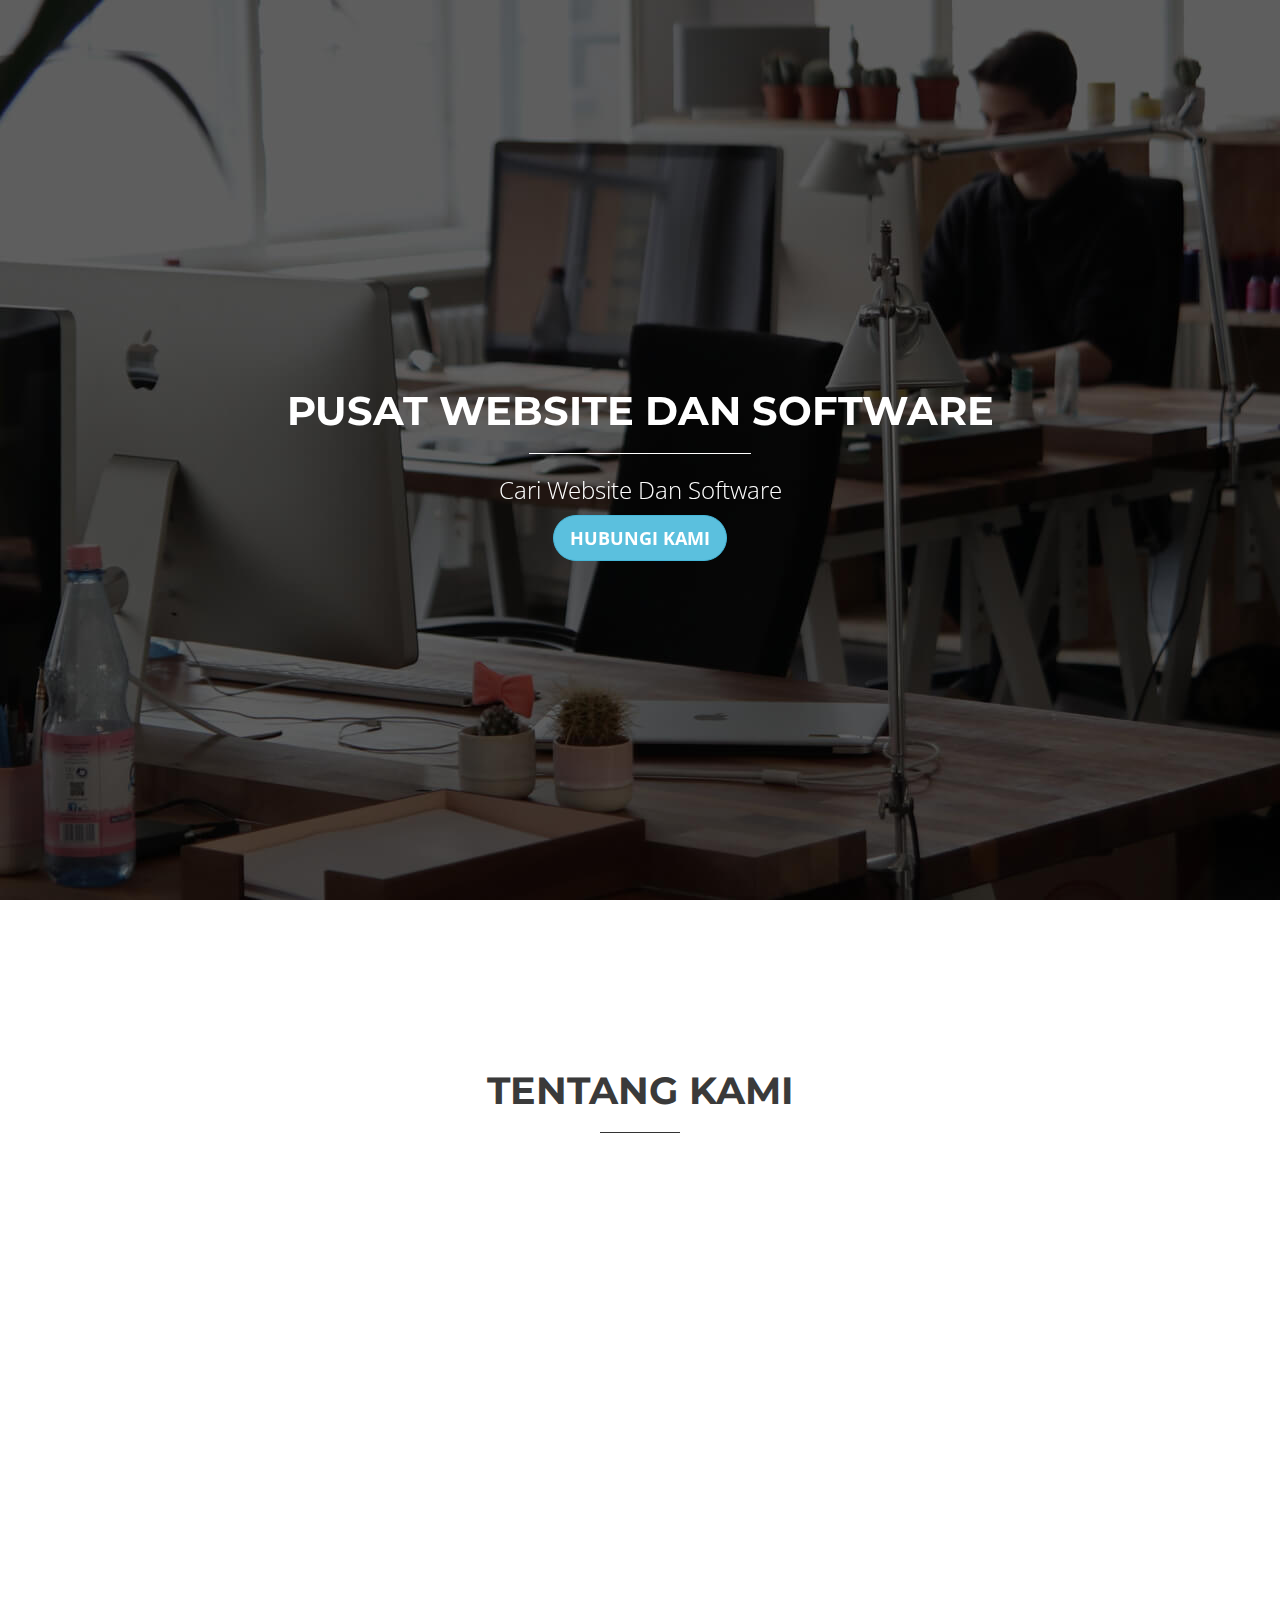
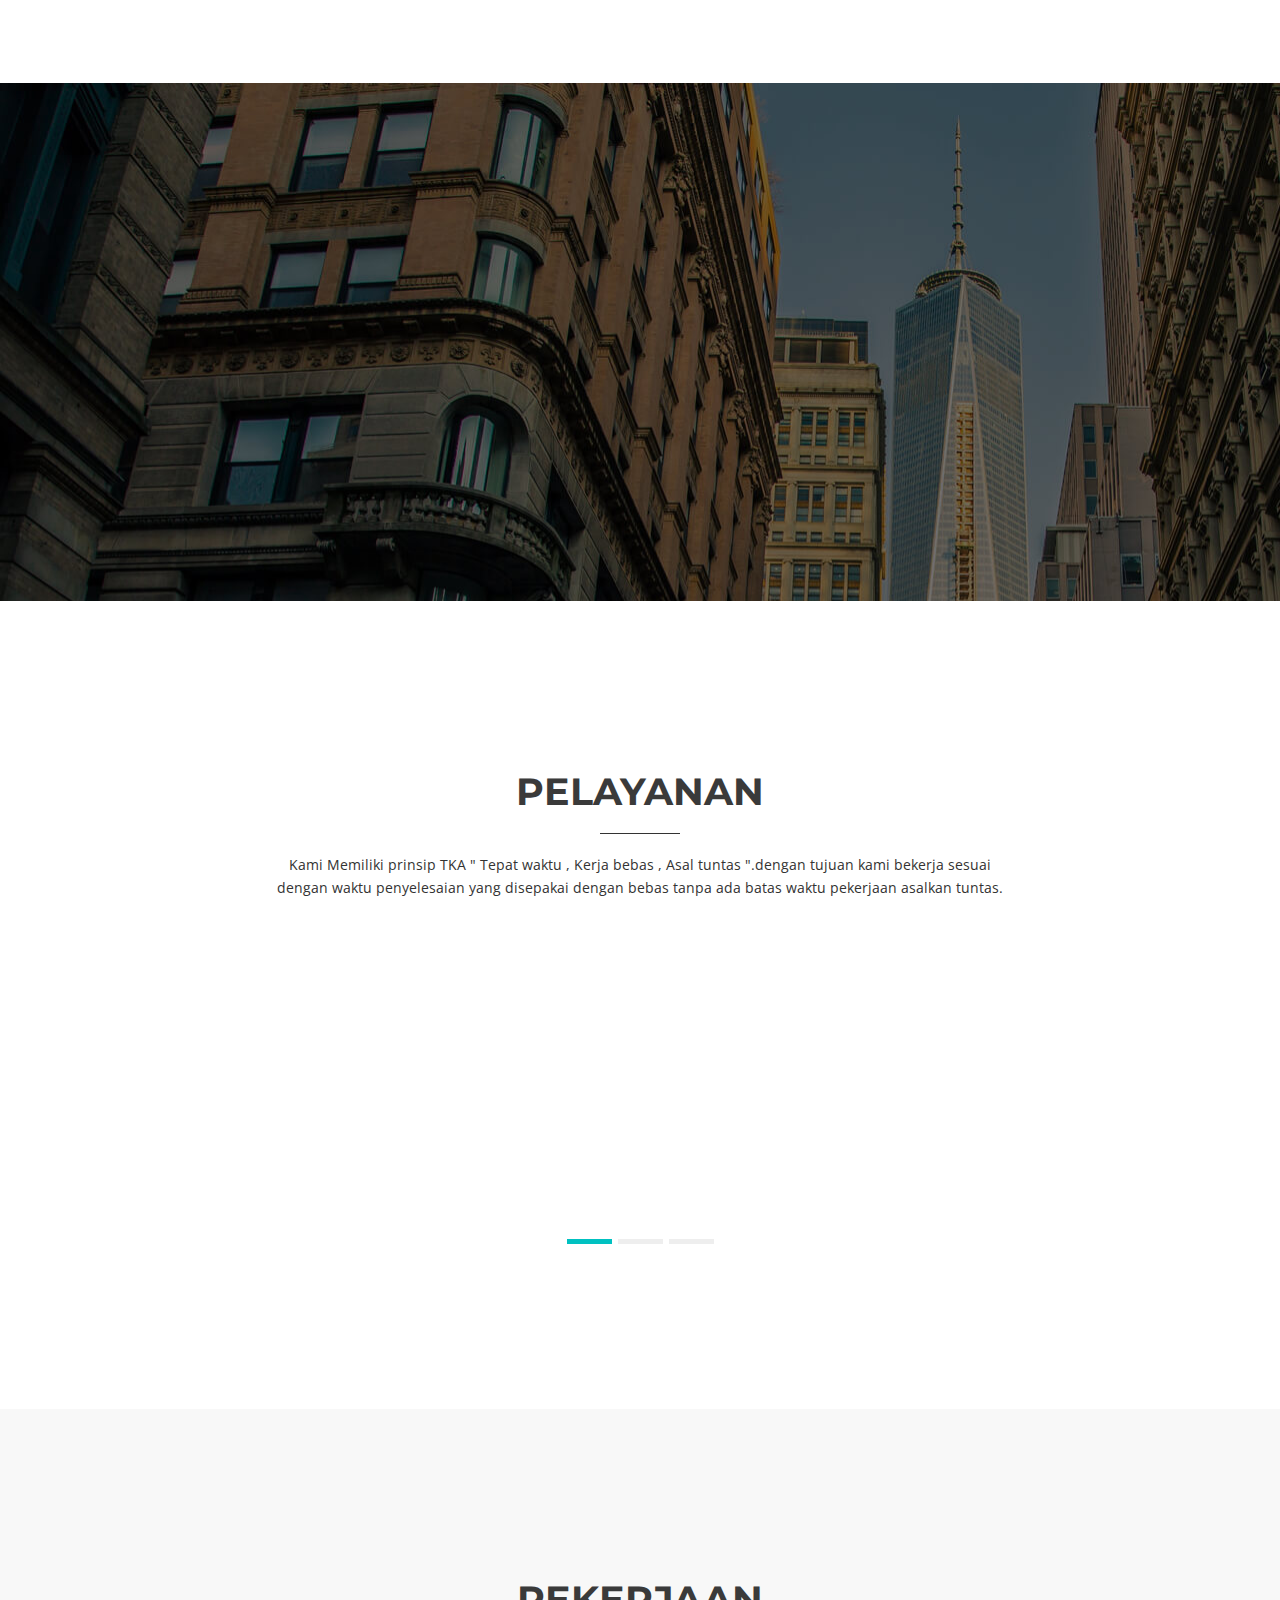
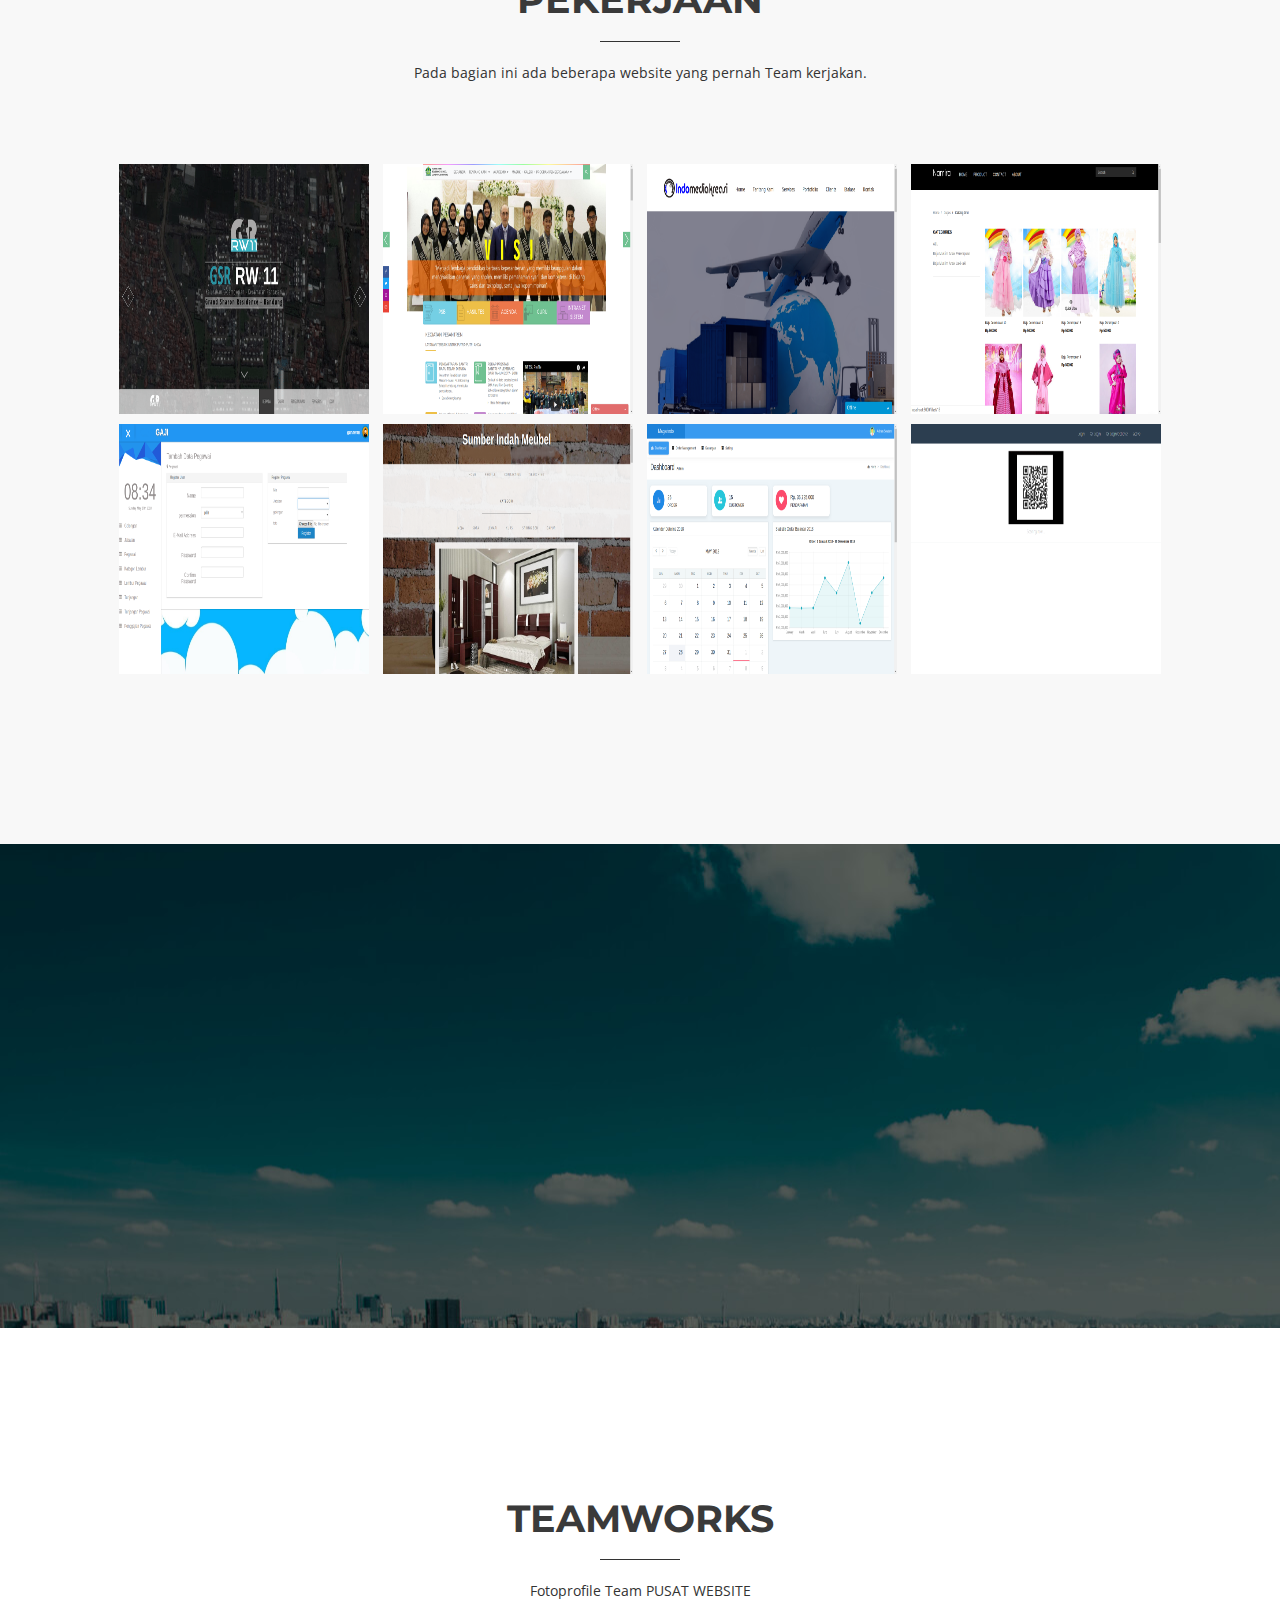
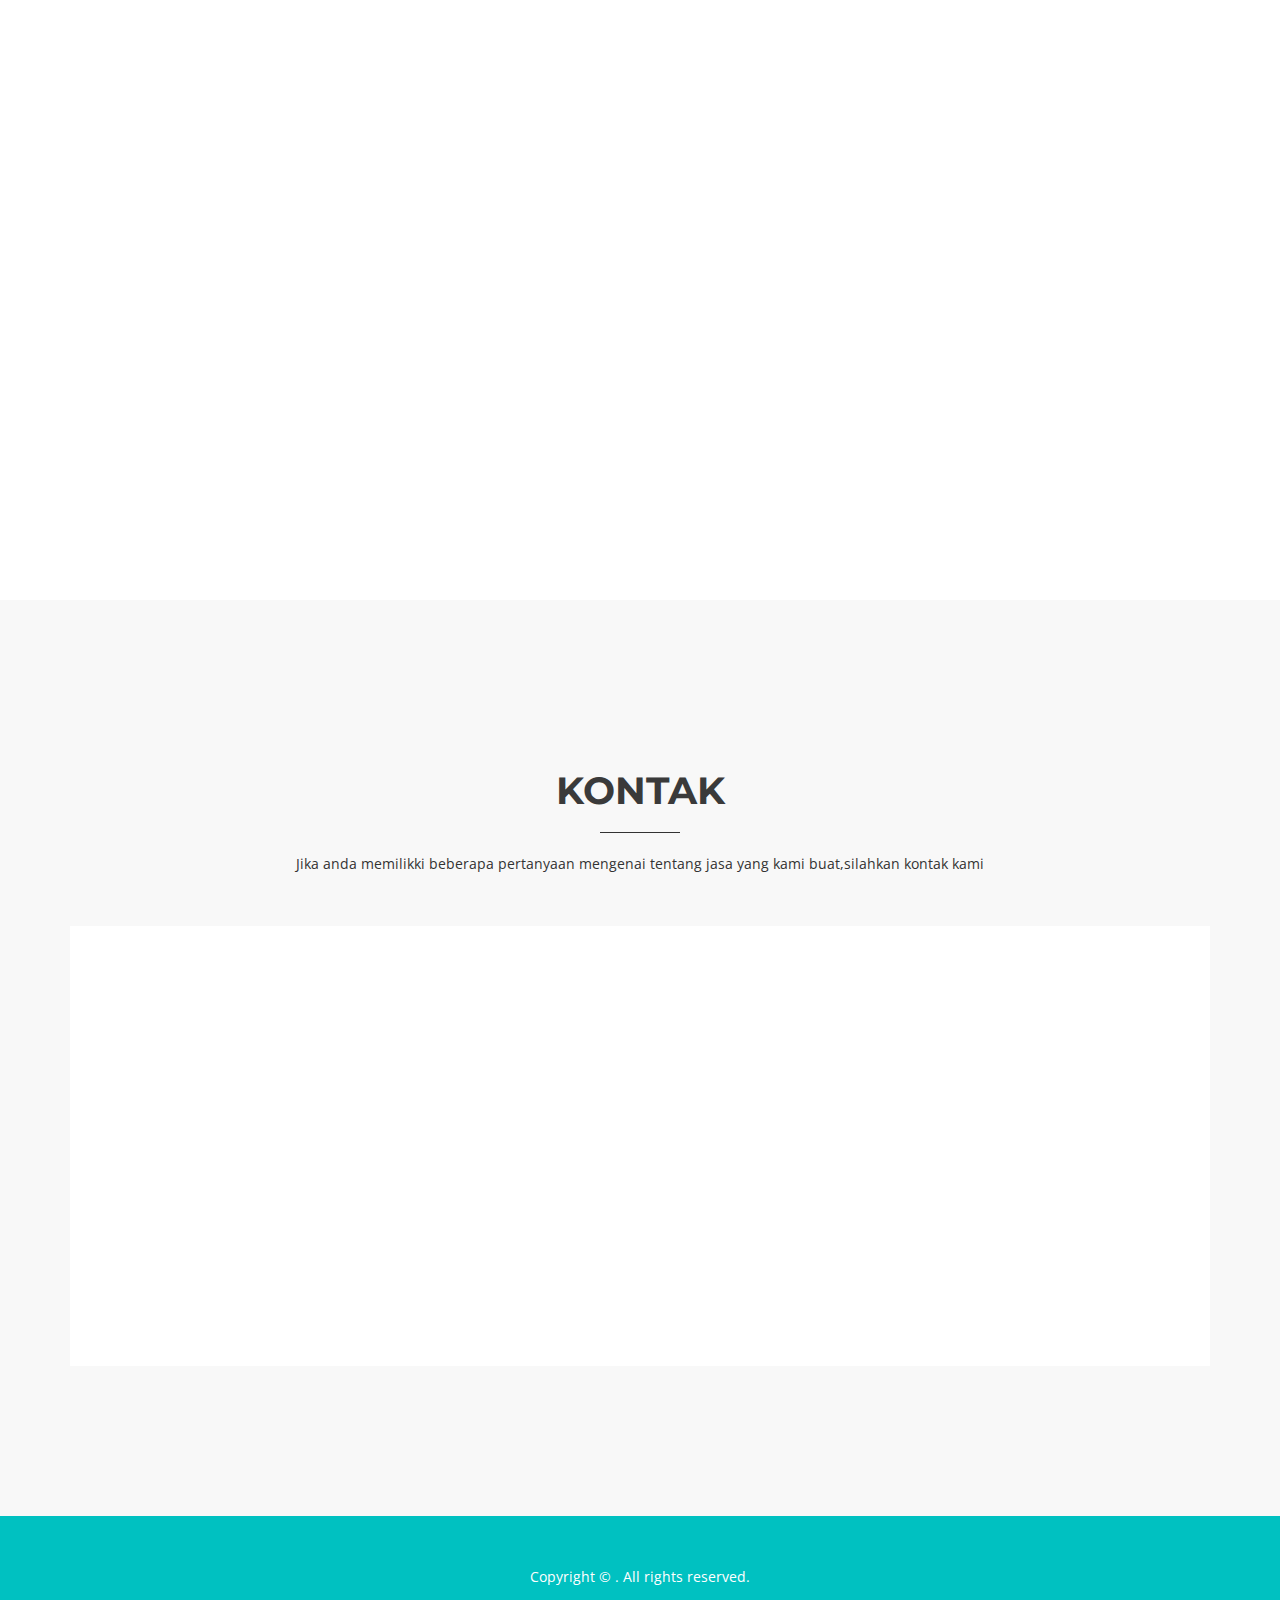
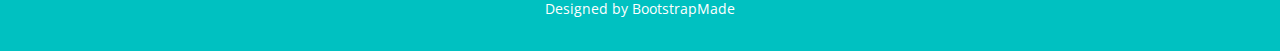
==== portfolios/index.html @ d289154e "update index my Portfolios" ====
<!DOCTYPE html>
<html>

<head>
  <title>Portfolios</title>
  <meta charset="utf-8" />
  <meta content="width=device-width, initial-scale=1, maximum-scale=1, user-scalable=no" name="viewport">
  <!-- css -->
  <link href="https://fonts.googleapis.com/css?family=Montserrat:400,700|Open+Sans:400,300,700,800" rel="stylesheet" media="screen">

  <link href="css/bootstrap.min.css" rel="stylesheet" media="screen">
  <link href="css/style.css" rel="stylesheet" media="screen">
  <link href="color/default.css" rel="stylesheet" media="screen">
</head>

<body>

  <!-- Navigation -->
  <nav class="navbar navbar-default" role="navigation">
    <div class="container">
      <div class="navbar-header">
        <button type="button" class="navbar-toggle" data-toggle="collapse" data-target=".navbar-ex1-collapse">
          <span class="sr-only">Toggle nav</span>
          <span class="icon-bar"></span>
          <span class="icon-bar"></span>
          <span class="icon-bar"></span>
        </button>

        <!-- Logo text or image -->
        <a class="navbar-brand" href="index.html">Portfolios</a>

      </div>
      <div class="navigation collapse navbar-collapse navbar-ex1-collapse">
        <ul class="nav navbar-nav">
          <li class="current"><a href="#intro">Beranda</a></li>
          <li><a href="#about">Tentang</a></li>
          <li><a href="#services">Pelayanan</a></li>
          <li><a href="#portfolio">Pekerjaan</a></li>
          <li><a href="#team">Team</a></li>
          <li><a href="#contact">Kontak</a></li>
        </ul>
      </div>
    </div>
  </nav>

  <!-- intro area -->
  <div id="intro">
    <div class="intro-text">
      <div class="container">
        <div class="col-md-12">
          <div id="rotator">
            <h1><span class="1strotate">Pusat Website Dan Software, Sopan Santun , Kerja Keras , Hingga Tuntas</span></h1>
            <div class="line-spacer"></div>
            <p><span class="2ndrotate">Cari Website Dan Software</span></p>
            <div class="form-group">
              <div class="col-md-offset-2 col-md-8">
                <a type="submit" class="btn btn-info btn-lg round" href="#contact" >Hubungi Kami</a>
              </div>
            </div>
          </div>
        </div>
      </div>
    </div>
  </div>

  <!-- About -->
  <section id="about" class="home-section bg-white">
    <div class="container">
      <div class="row">
        <div class="col-md-offset-2 col-md-8">
          <div class="section-heading">
            <h2>Tentang Kami</h2>
            <div class="heading-line"></div>
            <p> </p>
          </div>
        </div>
      </div>
      <div class="row wow fadeInUp">
        <div class="col-md-6 about-img">
          <img src="img/about-img.jpg" alt="">
        </div>

        <div class="col-md-6 content">
            
            <h2 class="wow bounceInDown" data-wow-delay="0.5s">jasa pembuatan website dan software ataupun aplikasi android.</h2>
          <h3 class="wow bounceInUp" data-wow-delay="1s">Melayani jasa pembuatan website dan software ataupun aplikasi android untuk bisnis maupun kebutuhan personal.</h3>
          <p class="wow bounceInUp" data-wow-delay="1.5s">pada setiap website dan software ataupun aplikasi android yang saya buat, saya selalu mengusahakan kemudahan bagi pengguna untuk mengoperasikan website dan software ataupun aplikasi android saya dengan design UI yang user friendly.Detail Portfolios saya  bisa dilihat di halaman portfolios.</p>
          
        </div>
      </div>
    </div>
  </section>

  <!-- Parallax 1 -->
  <section id="parallax1" class="home-section parallax" data-stellar-background-ratio="0.5">
    <div class="container">
      <div class="row">
        <div class="col-md-12">
          <div class="color-light">
            <h2 class="wow bounceInDown" data-wow-delay="0.5s">اللَّهُمَّ إِنِّى أَعُوذُ بِكَ مِنَ الْهَمِّ وَالْحَزَنِ وَأَعُوذُ بِكَ مِنَ الْعَجْزِ وَالْكَسَلِ وَأَعُوذُ بِكَ مِنَ الْجُبْنِ وَالْبُخْلِ وَأَعُوذُ بِكَ مِنْ غَلَبَةِ الدَّيْنِ وَقَهْرِ الرِّجَالِ
              </h2>
            <p class="lead wow bounceInUp" data-wow-delay="1s">”Ya Allah, sesungguhnya aku berlindung kepada Engkau dari bingung dan sedih. Aku berlindung kepada Engkau dari lemah dan malas. Aku berlindung kepada Engkau dari pengecut dan kikir. Dan aku berlindung kepada Engkau dari lilitan hutang dan kesewenang-wenangan manusia.” (HR. Abu Dawud 1557)</p>
          </div>
        </div>
      </div>
    </div>
  </section>

  <!-- Services -->
  <section id="services" class="home-section bg-white">
    <div class="container">
      <div class="row">
        <div class="col-md-offset-2 col-md-8">
          <div class="section-heading">
            <h2>Pelayanan</h2>
            <div class="heading-line"></div>
            <p>Kami Memiliki prinsip TKA " Tepat waktu , Kerja bebas , Asal tuntas ".dengan tujuan kami bekerja sesuai dengan waktu penyelesaian yang disepakai dengan bebas tanpa ada batas waktu pekerjaan asalkan tuntas.</p>
          </div>
        </div>
      </div>
      <div class="row">
        <div class="col-md-12">
          <div id="carousel-service" class="service carousel slide">

            <!-- slides -->
            <div class="carousel-inner">
              <div class="item active">
                <div class="row">
                  <div class="col-sm-12 col-md-offset-1 col-md-6">
                    <div class="wow bounceInLeft">
                      <h4>Pembuatan program aplikasi</h4>
                      <p>meliputi pembuatan aplikasi berbasis desktop, dan aplikasi berbasis web</p>
                    </div>
                  </div>
                  <div class="col-sm-12 col-md-5">
                    <div class="screenshot wow bounceInRight">
                      <img src="img/screenshots/1.png" class="img-responsive" alt="" />
                    </div>
                  </div>
                </div>
              </div>
              <div class="item">
                <div class="row">
                  <div class="col-sm-12 col-md-offset-1 col-md-6">
                    <div class="wow bounceInLeft">
                      <h4>Website Perusahaan</h4>
                      <p>Kami Memiliki Progamer Handal Yang Ahli Dalam Bidang Pembuatan Website Perusahaan Agar Para Customer Dapat Melihat Website Perusahaan Anda, Saya Siap Membuat Website Yang Anda Inginkan</p>
                    </div>
                  </div>
                  <div class="col-sm-12 col-md-5">
                    <div class="screenshot wow bounceInRight">
                      <img src="img/screenshots/2.png" class="img-responsive" alt="" />
                    </div>
                  </div>
                </div>
              </div>
              <div class="item">
                <div class="row">
                  <div class="col-sm-12 col-md-offset-1 col-md-6">
                    <div class="wow bounceInLeft">
                      <h4>Web & Mobile Apps</h4>
                      <p>Tidak dipungkiri bahwa perangkat mobile lebih disukai dari pada komputer.untuk itu saya juga bisa membuat aplikasi android.</p>
                    </div>
                  </div>
                  <div class="col-sm-12 col-md-5">
                    <div class="screenshot wow bounceInRight">
                      <img src="img/screenshots/3.png" class="img-responsive" alt="" />
                    </div>
                  </div>
                </div>
              </div>
            </div>

            <!-- Indicators -->
            <ol class="carousel-indicators">
              <li data-target="#carousel-service" data-slide-to="0" class="active"></li>
              <li data-target="#carousel-service" data-slide-to="1"></li>
              <li data-target="#carousel-service" data-slide-to="2"></li>
            </ol>
          </div>
        </div>
      </div>
    </div>
  </section>

  <!-- Works -->
  <section id="portfolio" class="home-section bg-gray">
    <div class="container">
      <div class="row">
        <div class="col-md-offset-2 col-md-8">
          <div class="section-heading">
            <h2>Pekerjaan</h2>
            <div class="heading-line"></div>
            <p>Pada bagian ini ada beberapa website yang pernah Team kerjakan.</p>
          </div>
        </div>
      </div>
      <div class="row">
        <div class="col-lg-12">

          <ul id="og-grid" class="og-grid">
            <li>
              <a href="#" data-largesrc="img/works/1.png" item-height="500" item-width="500" data-title="RW 11 Grand Sharon Residence - Bandung" data-description="Di dalam website ini memiliki Fitur :<br><br>
                1. Iklan Warga.<br>2. Memanegement Warga.<br>3. Login Warga.<br>4. Info Ipl.<br>">
								<img src="img/works/thumbs/1.png" height="250px" width="250px" alt=""/>
							</a>
            </li>
            <li>
              <a href="#" data-largesrc="img/works/2.png" data-title="Nurul Fikri Boarding School Lembang" data-description="Di dalam website ini memiliki Fitur :<br><br>
                1. Menampilkan Informasi Seputar Nurul Fikri Boarding School Lembang.<br>2. Pendaftaran Siswa Baru Online.">
								<img src="img/works/thumbs/2.png" height="250px" width="250px" alt=""/>
							</a>
            </li>
            <li>
              <a href="#" data-largesrc="img/works/3.png" data-title="Indomedia Kreasi" data-description="Di dalam website ini memiliki Fitur :<br><br>
                1. Menampilkan Informasi Seputar Indomedia Kreasi.<br>">
								<img src="img/works/thumbs/3.png" height="250px" width="250px" alt="img01"/>
							</a>
            </li>
            <li>
              <a href="#" data-largesrc="img/works/4.png" data-title="Namira" data-description="Di dalam website ini memiliki Fitur :<br><br>
                1. slider.<br>2. Tambah Edit Hapus Product baju.<br>3. Menampilkan Baju-baju Muslim Anak.<br>4. Menampilkan Detail Baju-baju Muslim Anak.<br>">
								<img src="img/works/thumbs/4.png" height="250px" width="250px" alt="img01"/>
							</a>
            </li>
            <li>
              <a href="#" data-largesrc="img/works/5.png" data-title="Gaji Karyawan" data-description="Di dalam website ini memiliki Fitur :<br><br>
                1. Gaji Karyawan Perbulan Akan Terakap.<br>2. Memunculkan Informasi Gaji Perbulan Tiap Karyawan Di Versi Website Ataupun Versi Mobile.">
								<img src="img/works/thumbs/5.png" height="250px" width="250px" alt="img01"/>
							</a>
            </li>
            <li>
              <a href="#" data-largesrc="img/works/6.png" data-title="Catalog Mebel" data-description="Di dalam website ini memiliki Fitur :<br><br>
                1. slider.<br>2. Tambah Edit Hapus Product.<br>3. Menampilkan Product<br>4. Menampilkan Detail Product<br>">
								<img src="img/works/thumbs/6.png" height="250px" width="250px" alt="img01"/>
							</a>
            </li>
            <li>
              <a href="#" data-largesrc="img/works/7.png" data-title="Magarindo" data-description="Di dalam website ini memiliki Fitur :<br><br>1. Order Pakaian.<br> 2. di dashboard ada Pendapatan.<br>3. login karyawan dan super admin di bedakan <br>4. Dan masih banyak fitur yang lainnya">
								<img src="img/works/thumbs/7.png" height="250px" width="250px" alt="img01"/>
							</a>
            </li>
            <li>
              <a href="#" data-largesrc="img/works/8.PNG" data-title="Scan Qr code untuk Events" data-description="di dalam website ini akan menscan QR CODE para penonton yang telah di berikan oleh panitia.<br> website ini memiliki Fitur :<br><br>
                 1. SCAN QR CODE.<br> 2. Membuat QR CODE.<br>  3.Login Untuk Admin.">
                <img src="img/works/thumbs/8.PNG" height="250px" width="250px" alt="img01" />
              </a>
            </li>
          </ul>

        </div>
      </div>
    </div>
  </section>

  <!-- Parallax 2 -->
  <section id="parallax2" class="home-section parallax" data-stellar-background-ratio="0.5">
    <div class="container">
      <div class="row">
        <div class="col-md-12">
            <div class="color-light">
                <h2 class="wow bounceInDown" data-wow-delay="0.5s">اللَّهُمَّ إِنِّي أَسْأَلُكَ عِلْمًا نَافِعًا وَرِزْقًا طَيِّبًا وَعَمَلًا مُتَقَبَّلًا
                  </h2>
                <p class="lead wow bounceInUp" data-wow-delay="1s">“Ya Allah, sungguh aku memohon kepada-Mu ilmu yang bermanfaat (bagi diriku dan orang lain), rizki yang halal dan amal yang diterima (di sisi-Mu dan mendapatkan ganjaran yang baik).” (HR. Ibnu Majah 925 dan dishahihkan al-Hafizh Abu Thahir)</p>
              </div>
        </div>
      </div>
    </div>
  </section>

  <!-- Team -->
  <section id="team" class="home-section bg-white">
    <div class="container">
      <div class="row">
        <div class="col-md-offset-2 col-md-8">
          <div class="section-heading">
            <h2>Teamworks</h2>
            <div class="heading-line"></div>
            <p>Fotoprofile Team PUSAT WEBSITE</p>
          </div>
        </div>
      </div>
      <div class="row">
        <div class="col-sm-3 col-md-offset-4 col-md-3 col-lg-3">
          <div class="box-team wow bounceInUp" data-wow-delay="0.1s">
            <img src="img/team/1.jpg" alt="" class="img-circle img-responsive" />
            <h4>Gunawan Bayu Atmaja</h4>
            <p>Website Progamer</p>
          </div>
        </div>
      </div>
    </div>
  </section>

  <!-- Contact -->
  <section id="contact" class="home-section bg-gray">
    <div class="container">
      <div class="row">
        <div class="col-md-offset-2 col-md-8">
          <div class="section-heading">
            <h2>Kontak</h2>
            <div class="heading-line"></div>
            <p>Jika anda memilikki beberapa pertanyaan mengenai tentang jasa yang kami buat,silahkan kontak kami  </p>
          </div>
        </div>
      </div>
      <section id="bottom-widget" class="home-section bg-white">
          <div class="container">
            <div class="row">
              <div class="col-md-6">
                <div class="contact-widget wow bounceInLeft">
                  <i class="fa fa-phone fa-4x"></i>
                  <h5>Call</h5>
                  <p>
                    +62 898089 0784
      
                  </p>
                </div>
              </div>
              <div class="col-md-6">
                <div class="contact-widget wow bounceInRight">
                  <i class="fa fa-envelope fa-4x"></i>
                  <h5>Email us</h5>
                  <p>
                    gbayu203@gmail.com
                  </p>
                </div>
              </div>
            </div>
          </div>
        </section>
    </div>
  </section>

  <!-- Bottom widget -->
 

  <!-- Footer -->
  <footer>
    <div class="container">
      <div class="row">
        <div class="col-md-12">
          <p>Copyright &copy;   . All rights reserved.</p>
          <div class="credits">
            <!--
              All the links in the footer should remain intact.
              You can delete the links only if you purchased the pro version.
              Licensing information: https://bootstrapmade.com/license/
              Purchase the pro version with working PHP/AJAX contact form: https://bootstrapmade.com/buy/?theme=Alstar
            -->
            Designed by <a href="https://bootstrapmade.com/">BootstrapMade</a>
          </div>
        </div>
      </div>
    </div>
  </footer>

  <a href="#" class="back-to-top"><i class="fa fa-chevron-up"></i></a>

  <!-- js -->
  <script src="js/jquery.js"></script>
  <script src="js/bootstrap.min.js"></script>
  <script src="js/wow.min.js"></script>
  <script src="js/mb.bgndGallery.js"></script>
  <script src="js/mb.bgndGallery.effects.js"></script>
  <script src="js/jquery.simple-text-rotator.min.js"></script>
  <script src="js/jquery.scrollTo.min.js"></script>
  <script src="js/jquery.nav.js"></script>
  <script src="js/modernizr.custom.js"></script>
  <script src="js/grid.js"></script>
  <script src="js/stellar.js"></script>
  <!-- Contact Form JavaScript File -->
  <script src="contactform/contactform.js"></script>

  <!-- Template Custom Javascript File -->
  <script src="js/custom.js"></script>

</body>
</html>
---- portfolios/css/style.css ----
/*
  Theme Name: Alstar
  Theme URL: https://bootstrapmade.com/alstar-free-parallax-bootstrap-template/
  Author: BootstrapMade.com
  Author URL: https://bootstrapmade.com
*/

/* ================================
Imports
================================= */
@import url('font-awesome.min.css');
@import url('simpletextrotator.css');
@import url('overwrite.css');
@import url('animate.css');

/* ================================
General
================================= */

body{
	text-align: center;
	font-family: 'Open Sans', sans-serif;
	font-size: 14px;
	line-height: 1.6em;
}

h1 {
	font-size: 36px;
}
h2 {
	font-size: 32px;
}
h3 {
	font-size: 28px;
}
h4 {
	font-size: 24px;
}
h5 {
	font-size: 20px;
}
h6 {
	font-size: 18px;
}

h1,h2,h3,h4,h5,h6,.h1,.h2,.h3,.h4,.h5,.h6{
	color: #3a3a3a;
	font-weight: 700;
	margin-bottom: 20px;
	font-family: 'Montserrat', sans-serif;
}


.lead{
	font-weight: 400;
}

button {
	display: inline-block;
	margin-bottom: 0;
	margin-bottom: 10px;
	padding: 6px 12px;
	border: 1px solid transparent;
	vertical-align: middle;
	text-align: center;
	white-space: nowrap;
	font-weight: normal;
	font-size: 14px;
	line-height: 1.428571429;
	cursor: pointer;
	-webkit-user-select: none;
	-moz-user-select: none;
	-ms-user-select: none;
	-o-user-select: none;
	user-select: none;
}
button.navbar-toggle {
	background: #2b2b2b;
	border: none;
	color: #fff;
}

.btn-theme,.btn-theme:hover,.btn-theme:focus{
	color: #fff;
}
.btn-theme:hover{
	background: transparent !important;
	border-color: #999;
	color: #999;
}


/* ================================
margin, padding
================================= */
.mar-top0 {
	margin-top: 0;
}
.mar-top10 {
	margin-top: 10px;
}
.mar-top20 {
	margin-top: 20px;
}
.mar-top30 {
	margin-top: 30px;
}
.mar-top40 {
	margin-top: 40px;
}


/* Back to top button */
.back-to-top {
  position: fixed;
  display: none;
  padding: 6px 12px 9px 12px;
  font-size: 16px;
  border-radius: 2px;
  right: 15px;
  bottom: 15px;
  transition: background 0.5s;
  z-index:1000;
}

@media (max-width: 768px) {
  .back-to-top {
    bottom: 15px;
  }
}

.back-to-top:focus {
  outline: none;
}

/* ================================
Navbar
================================= */

nav.navbar{
	position: fixed;
	top: -72px;
	margin-bottom: 0px;
	padding: 10px 0px 10px 0px;
	width: 100%;
	border-radius: 0px;
	transition: all 0.2s;
}

.navbar-nav{
	float: right;
}

nav.navbar.fixed-to-top{
	top: 0px;
}

.navbar-default{
	border: none;
	border-bottom: none;
	opacity: 1;
	display: none;
	z-index: 9999;
}

.navbar-default .navbar-nav>li>a {
	color: #fff;
	font-weight: 700;
	text-transform: uppercase;
}

.navbar-default .navbar-nav>li>a:hover, .navbar-default .navbar-nav>li>a:focus{
	color: #3A3A3A;
	cursor: pointer;
	-webkit-transition: all 300ms ease-in-out;
	-moz-transition: all 300ms ease-in-out;
	-ms-transition: all 300ms ease-in-out;
	-o-transition: all 300ms ease-in-out;
	transition: all 300ms ease-in-out;
	outline: 0;
}

/* brand / logo */
.navbar-default .navbar-brand{
	color: #fff;
	text-transform: uppercase;
	font-weight: 700;
	font-size: 2em;
}

/* ================================
Home sections
================================= */

.home-section {
	width: 100%;
	padding: 150px 0px 150px 0px;
}

/* --- heading --- */
.section-heading {
	margin-bottom: 50px;
}

.section-heading h2 {
	font-size: 38px;
	text-transform: uppercase;
}

.section-heading .heading-line {
	margin:0 auto;
	display: block;
	height: 1px;
	width: 80px;
	background: #333;
	margin-top: 10px;
	margin-bottom: 20px;
}


/* --- section bg var --- */

.bg-white {
	background: #fff;
}

.bg-gray {
	background: #f8f8f8;
}

.bg-dark {
	background: #575757;
}


/* --- section content general color --- */

.color-light h1,.color-light h2,.color-light h3,.color-light h4,.color-light h5,.color-light h6 {
	color: #fff;
}


.color-light p {
	color: #eee;
}


/* ==========================
Parallax
============================= */

#parallax1{
	background-image: url(../img/parallax/1.jpg);
}
#parallax2{
	background-image: url(../img/parallax/2.jpg);
}


/* ================================
Intro
================================= */

#intro {
	position: relative;
	margin: 0 auto;
	width: 100%;
	overflow-x: hidden;
	height:100vh;
	z-index:2;
	background-size:cover;

}

.intro-text {
  display: flex;
  justify-content: center;
  align-items: center;
  flex-direction: column;
  text-align: center;
  position: absolute;
  bottom: 0;
  top: 0;
  left: 0;
  right: 0;
	z-index:999;
}

.intro-text h1 {
	color:#fff;
	text-align:center;
	font-weight: 700;
	font-size: 40px;
	line-height:1.1em;
	padding-top:30px;
	text-transform: uppercase;

}

.line-spacer {
	width: 20%;
	margin:0 auto;
	margin-top: 20px;
	margin-bottom: 25px;
	border-bottom:1px solid #fff;
}

.intro-text p span {
	color:#fff;
	font-size: 24px;
	text-align:center;
	font-weight: 300;
}

/* ================================
About
================================= */

#about .about-img {
  height: 350px;
  overflow: hidden;
}

#about .about-img img {
  margin-left: -15px;
  max-width: 100%;
}

@media (max-width: 768px) {
  #about .about-img {
    height: auto;
  }
  #about .about-img img {
    margin-left: 0;
    padding-bottom: 30px;
  }
}

#about .content h2 {
  color: #333;
  font-weight: 300;
  font-size: 24px;
  text-align: left;
}

#about .content h3 {
  color: #777;
  font-weight: 300;
  font-size: 18px;
  line-height: 26px;
  font-style: italic;
  text-align: left;
}

#about .content p {
  line-height: 26px;
  text-align: left;
}

#about .content p:last-child {
  margin-bottom: 0;
}

/* ================================
Team
================================= */
.box-team img {
	margin-bottom: 30px;
}



/* ================================
Services
================================= */
.service.carousel h4,.service.carousel p {
	text-align: left;
}


.service .carousel-control{
	background: none;
}

.service .screenshot{
	overflow: hidden;
	overflow: hidden;
	margin-right: auto;
	margin-left: auto;
}

.service .screenshot img{
	margin-right: auto;
	margin-left: auto;
	padding-left: 4px;
	width: 400px;
}

.service .carousel-indicators {
	position: relative;
	bottom: 0;
	left: 0;
	margin-top: 0px;
	margin-bottom: 0px;
	margin-left: 0px;
	padding: 5px;
	padding-bottom: 8px;
	width: 100%;
	background: #ffffff;
}

.service .carousel-indicators .active {
	width: 45px;
	height: 5px;
	border: none;
	border-radius: 0px;
}

.service .carousel-indicators li {
	display: inline-block;
	margin: 1px;
	width: 45px;
	height: 5px;
	border: none;
	border-radius: 0px;
	background: #eeeeee;
	text-indent: -999px;
	cursor: pointer;
}


/* ================================
Works
================================= */
.og-grid {
	list-style: none;
	padding: 20px 0;
	margin: 0 auto;
	text-align: center;
	width: 100%;
}

.og-grid li {
	display: inline-block;
	margin: 10px 5px 0 5px;
	vertical-align: top;
	height: 250px;
}

.og-grid li > a,
.og-grid li > a img {
	border: none;
	outline: none;
	display: block;
	position: relative;
}

.og-grid li.og-expanded > a::after {
	top: auto;
	border: solid transparent;
	content: " ";
	height: 0;
	width: 0;
	position: absolute;
	pointer-events: none;
	border-bottom-color: none;
	border-width: 15px;
	left: 50%;
	margin: -20px 0 0 -15px;
}

.og-expander {
	position: absolute;
	background: #FFF;
	top: auto;
	left: 0;
	width: 100%;
	margin-top: 10px;
	text-align: left;
	height: 0;
	overflow: hidden;
}

.og-expander-inner {
	padding: 50px 0;
	height: 100%;
}

.og-close {
	position: absolute;
	width: 40px;
	height: 40px;
	top: 20px;
	right: 20px;
	cursor: pointer;
}

.og-close::before,
.og-close::after {
	content: '';
	position: absolute;
	width: 100%;
	top: 50%;
	height: 1px;
	background: #888;
	-webkit-transform: rotate(45deg);
	-moz-transform: rotate(45deg);
	transform: rotate(45deg);
}

.og-close::after {
	-webkit-transform: rotate(-45deg);
	-moz-transform: rotate(-45deg);
	transform: rotate(-45deg);
}

.og-close:hover::before,
.og-close:hover::after {
	background: #333;
}

.og-fullimg,
.og-details {
	width: 50%;
	float: left;
	height: 100%;
	overflow: hidden;
	position: relative;
}

.og-details {
	padding: 0 40px 0 0;
}

.og-fullimg {
	text-align: center;
}

.og-fullimg img {
	display: inline-block;
	max-height: 100%;
	max-width: 100%;
}

.og-details h4 {
	font-weight: 300;
	margin-bottom: 10px;
}

.og-details p {
	font-weight: 300;
	font-size: 16px;
	line-height: 1.6em;
	color: #555;
}

.og-details a {
	font-weight: 700;
	display: inline-block;
	margin: 30px 0 0;
	outline: none;
}


.og-details a:hover {
	border-color: #999;
	color: #999;
}

.og-loading {
	width: 20px;
	height: 20px;
	border-radius: 50%;
	background: #ddd;
	box-shadow: 0 0 1px #ccc, 15px 30px 1px #ccc, -15px 30px 1px #ccc;
	position: absolute;
	top: 50%;
	left: 50%;
	margin: -25px 0 0 -25px;
	-webkit-animation: loader 0.5s infinite ease-in-out both;
	-moz-animation: loader 0.5s infinite ease-in-out both;
	animation: loader 0.5s infinite ease-in-out both;
}

@-webkit-keyframes loader {
	0% { background: #ddd; }
	33% { background: #ccc; box-shadow: 0 0 1px #ccc, 15px 30px 1px #ccc, -15px 30px 1px #ddd; }
	66% { background: #ccc; box-shadow: 0 0 1px #ccc, 15px 30px 1px #ddd, -15px 30px 1px #ccc; }
}

@-moz-keyframes loader {
	0% { background: #ddd; }
	33% { background: #ccc; box-shadow: 0 0 1px #ccc, 15px 30px 1px #ccc, -15px 30px 1px #ddd; }
	66% { background: #ccc; box-shadow: 0 0 1px #ccc, 15px 30px 1px #ddd, -15px 30px 1px #ccc; }
}

@keyframes loader {
	0% { background: #ddd; }
	33% { background: #ccc; box-shadow: 0 0 1px #ccc, 15px 30px 1px #ccc, -15px 30px 1px #ddd; }
	66% { background: #ccc; box-shadow: 0 0 1px #ccc, 15px 30px 1px #ddd, -15px 30px 1px #ccc; }
}

@media screen and (max-width: 830px) {

	.og-expander h3 { font-size: 32px; }
	.og-expander p { font-size: 13px; }
	.og-expander a { font-size: 12px; }

}

@media screen and (max-width: 650px) {

	.og-fullimg { display: none; }
	.og-details { float: none; width: 100%; }

}

/* ================================
Contact
================================= */

.validation {
  color: red;
  display:none;
  margin: 0;
  font-weight:400;
  font-size:13px;
}

#sendmessage {
  color: green;
  border:1px solid green;
  display:none;
  text-align:center;
  padding:15px;
  font-weight:600;
  margin-bottom:15px;
}

#errormessage {
  color: red;
  display:none;
  border:1px solid red;
  text-align:center;
  padding:15px;
  font-weight:600;
  margin-bottom:15px;
}

#sendmessage.show, #errormessage.show, .show {
	display:block;
}

/* ================================
Clients
================================= */
ul.clients {
	list-style: none;
}
ul.clients li {
	display: inline;
}


/* ================================
Bottom widget
================================= */
#bottom-widget {
  overflow: hidden;
}
ul.social-network {
	margin: 0;
	margin-left:0;
	padding-left: 0;
	list-style: none;
}
ul.social-network li {
	display: inline;
	margin: 5px 5px;
}


ul.social-network li a:hover span .fa-circle {
	color: #2b2b2b;
}

ul.social-network li a i{
  transition: 0.3s
}
/* ================================
Footer
================================= */
footer {
	background: #00c1c1;
	color: #fff;
	padding: 50px 0 30px;
}

footer a {
	color: #fff;
}

footer a:hover {
	color: #fff;
	text-decoration: underline;
}

/* ================================
more media queries
================================= */

@media (max-width:768px) {

	header{
		padding-bottom: 50px;
		min-height: 1000px;
		height: 100%;
	}

	.navbar-nav {
		float: left;
		text-align: left;
	}

	.box-team, .box-team img {
		text-align: center;
	}
	.box-team img {
		float: none;
		margin:0 auto;
	}
	.box-team {
		margin-bottom: 30px;
	}

	.og-fullimg { display: none; }
	.og-details { float: none; width: 100%; padding: 0 40px; }

}

@media (max-width:992px) {

	.service.carousel .item h4, .service.carousel .item p{
		text-align: center;
	}

	.service p{
			margin-bottom: 60px;
	}
	.og-expander {
		background: transparent;

	}
	.og-details {
		padding: 0 20px;
	}

}

@media (max-width:480px){

	header .carousel-iphone, .detail .screenshot{
		width: 280px;
	}

	header .carousel, .detail .screenshot img{
		padding-top: 85px;
		width: 245px;
	}

	.service .screenshot img{
		margin-top: -12px;
		padding-top: 0px;
	}

	header{
		padding-top: 30px;
		padding-bottom: 0px;
	}

	header h1{
		font-size: 70px;
	}
}
---- portfolios/color/default.css ----
a, a:hover {
  color: #00c1c1;
}


/* Back to top button */
.back-to-top {
  background: #00c1c1;
  color: #fff;
}


.back-to-top:focus {
  background: #00c1c1;
  color: #fff;
}

.back-to-top:hover {
  background: #019090;
  color: #fff;
}

.navbar-default {
  background: #00c1c1;
}

.form-control:focus {
  border-color: #00c1c1;
  -webkit-box-shadow: inset 0 1px 1px rgba(0, 0, 0, .075), 0 0 2px #00c1c1;
  box-shadow: inset 0 1px 1px rgba(0, 0, 0, .075), 0 0 2px #00c1c1;
}

.service .carousel-indicators .active {
  background: #00c1c1;
}

.btn-theme {
  background: #00c1c1;
}

.contact-widget i {
  color: #00c1c1;
}
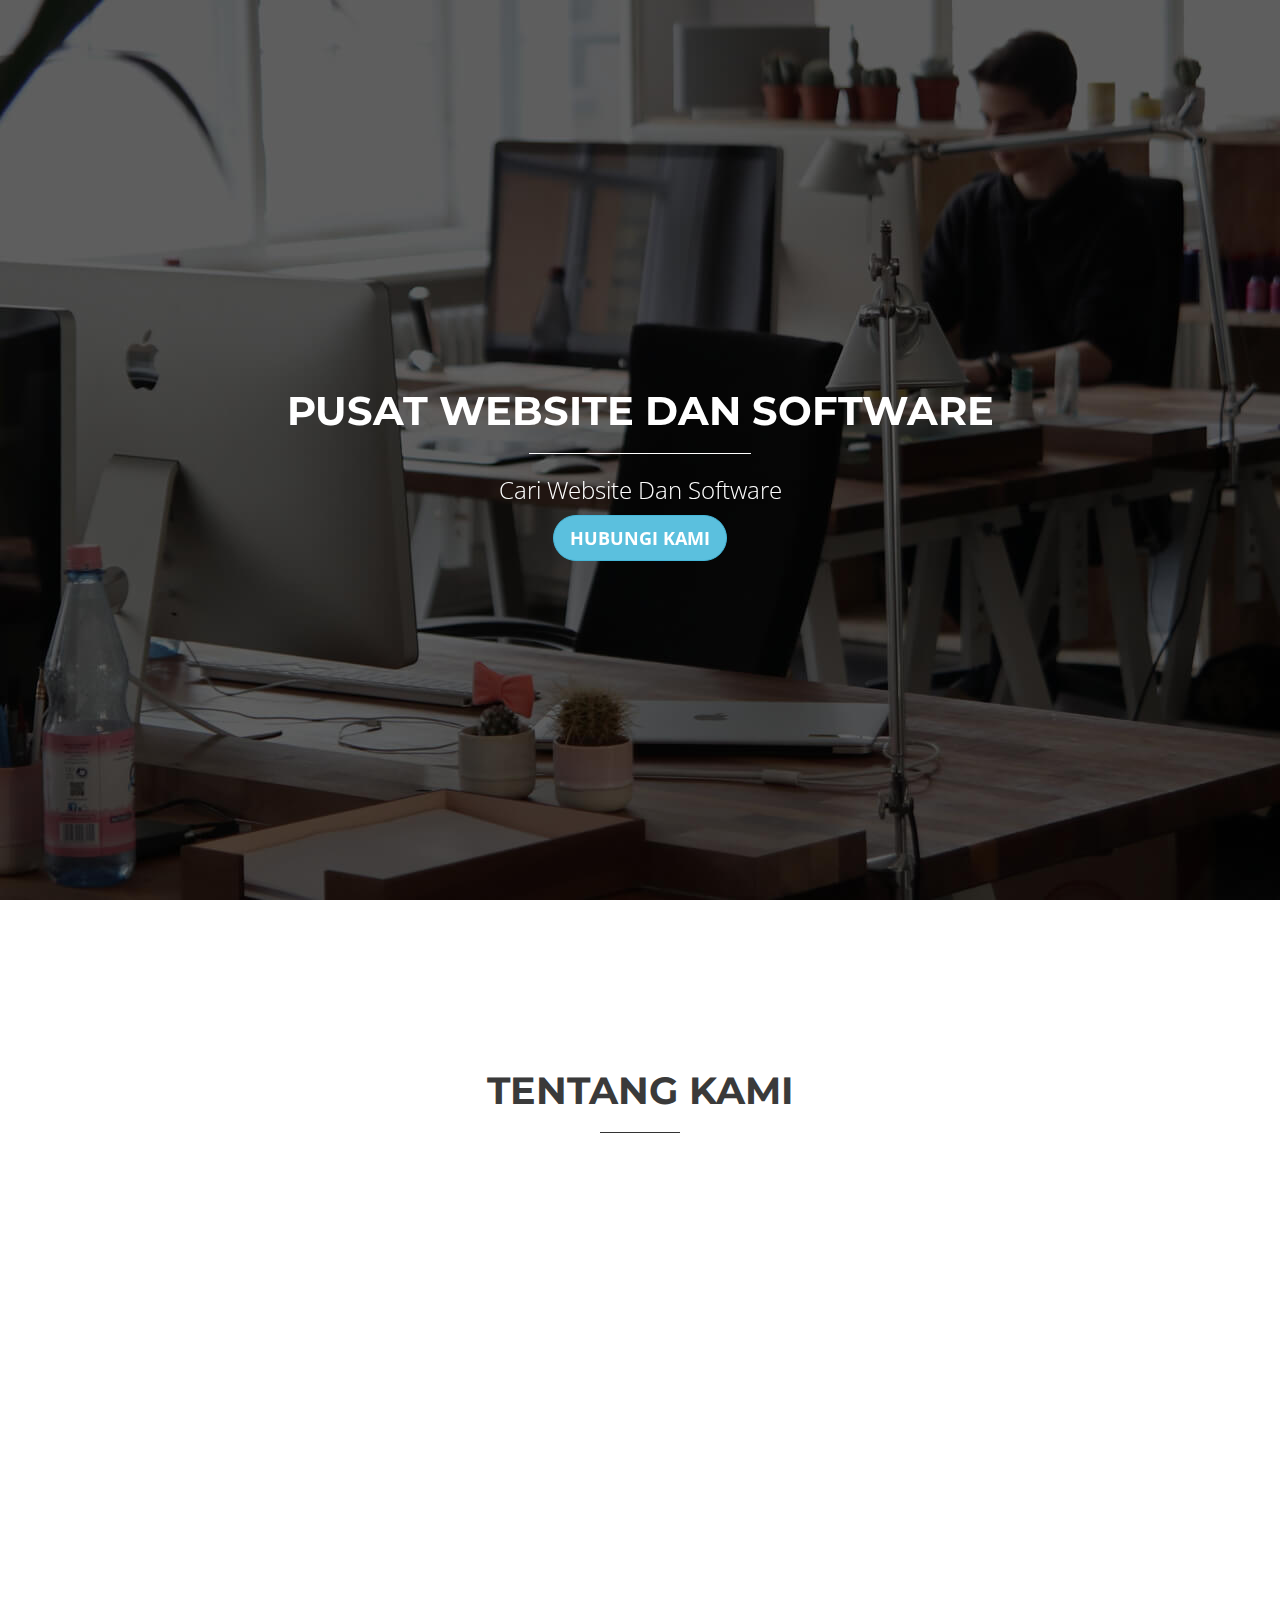
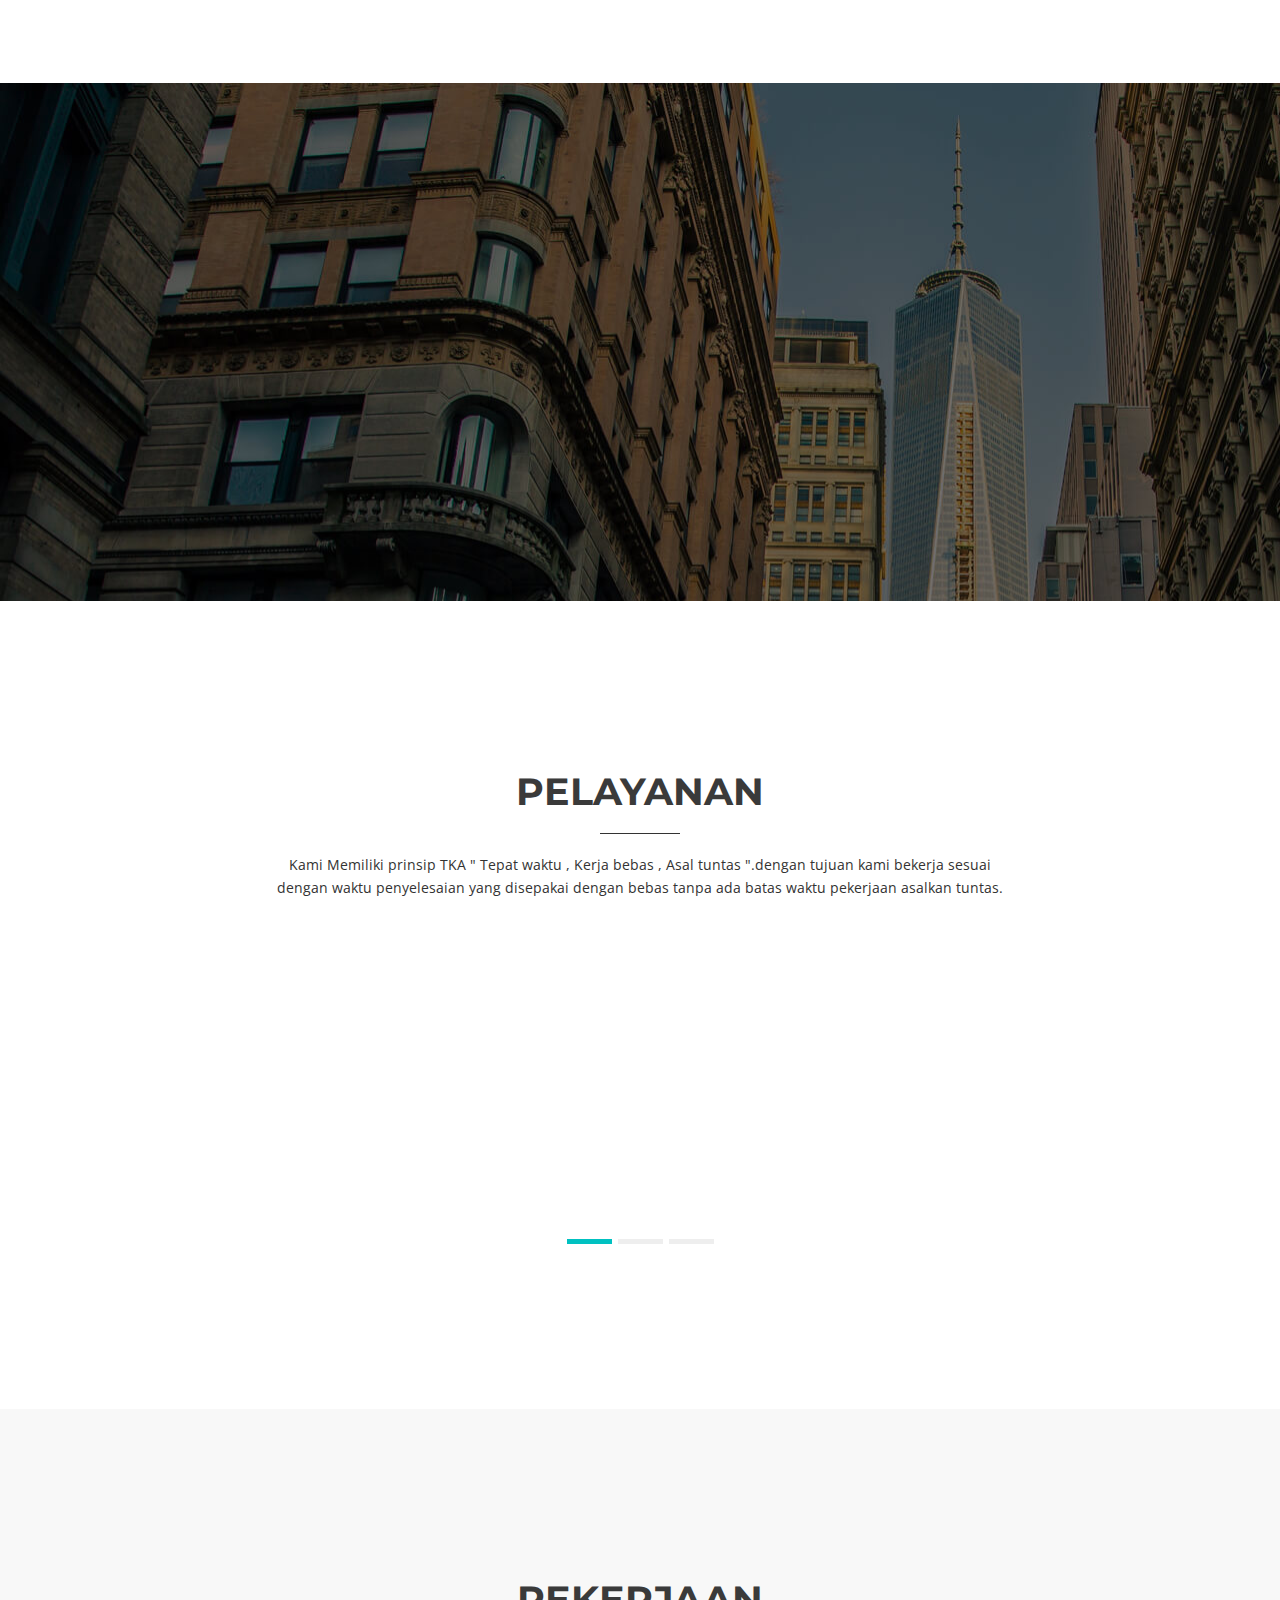
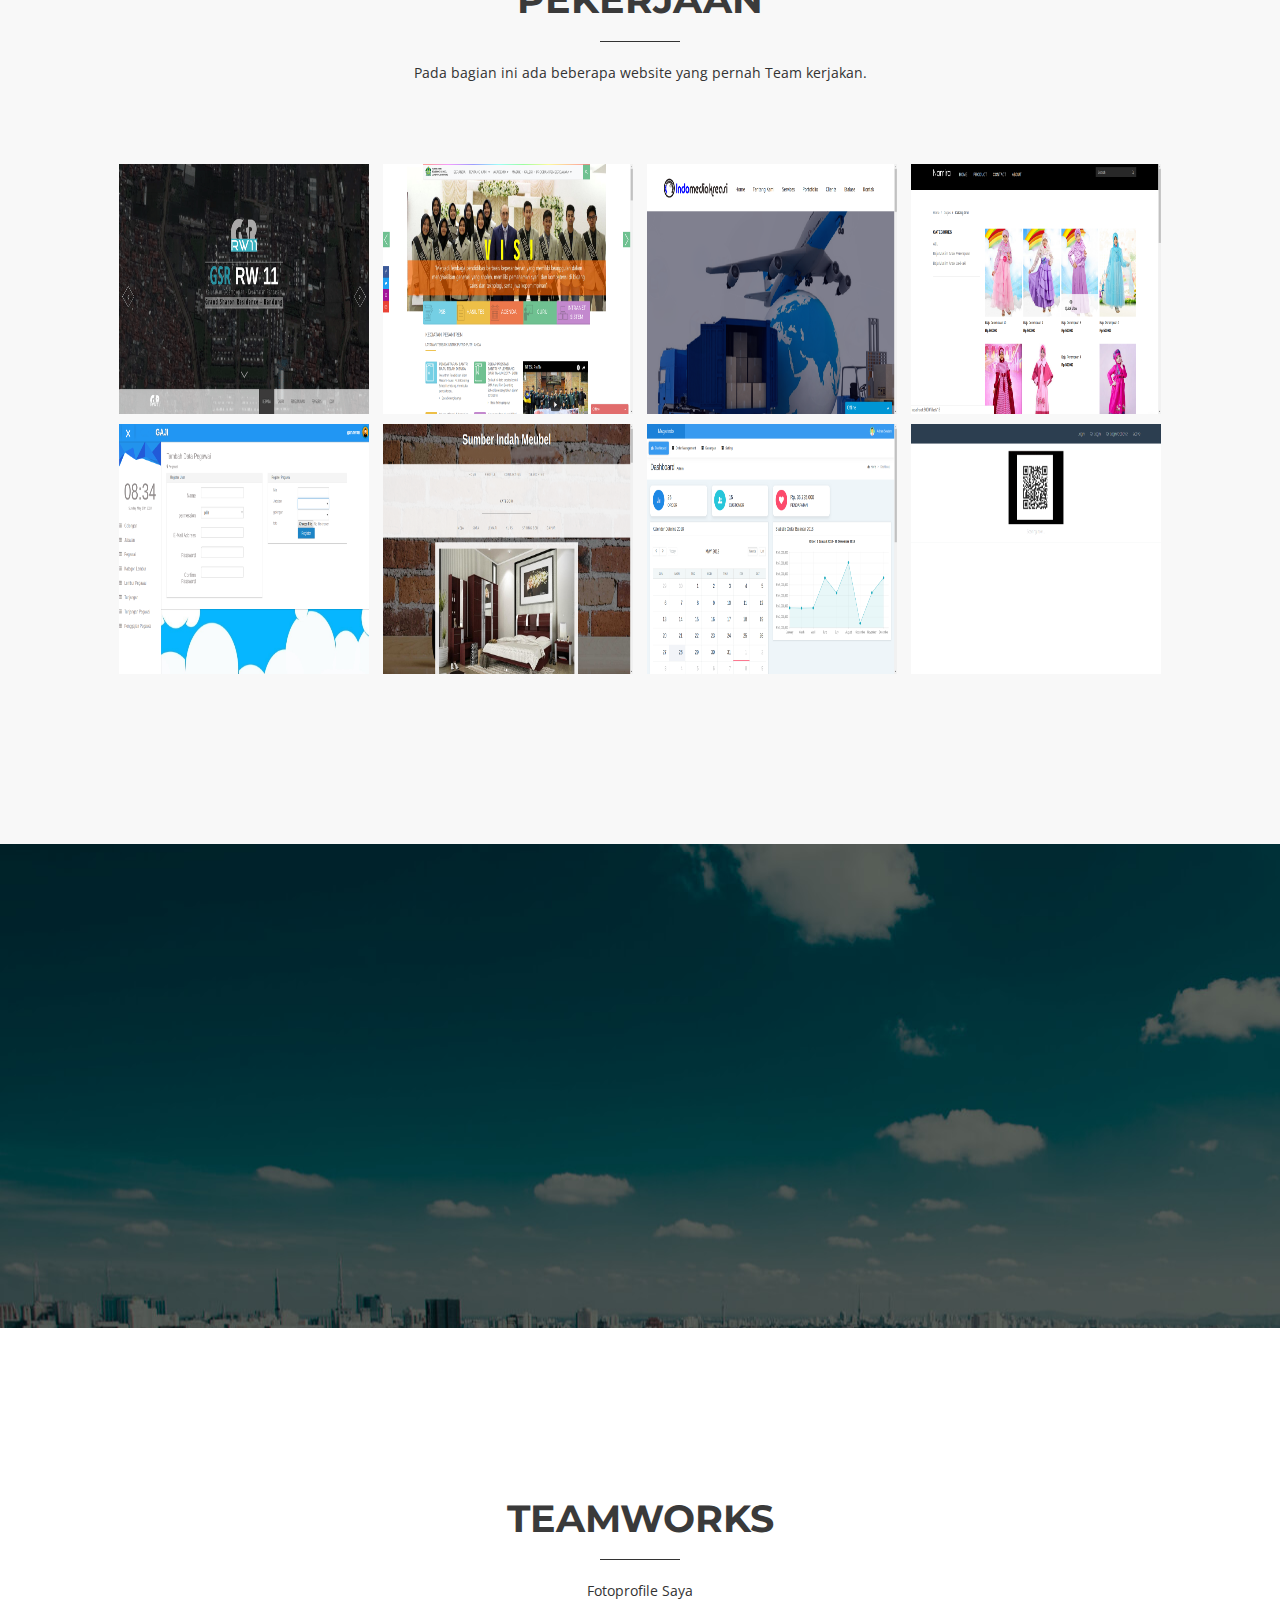
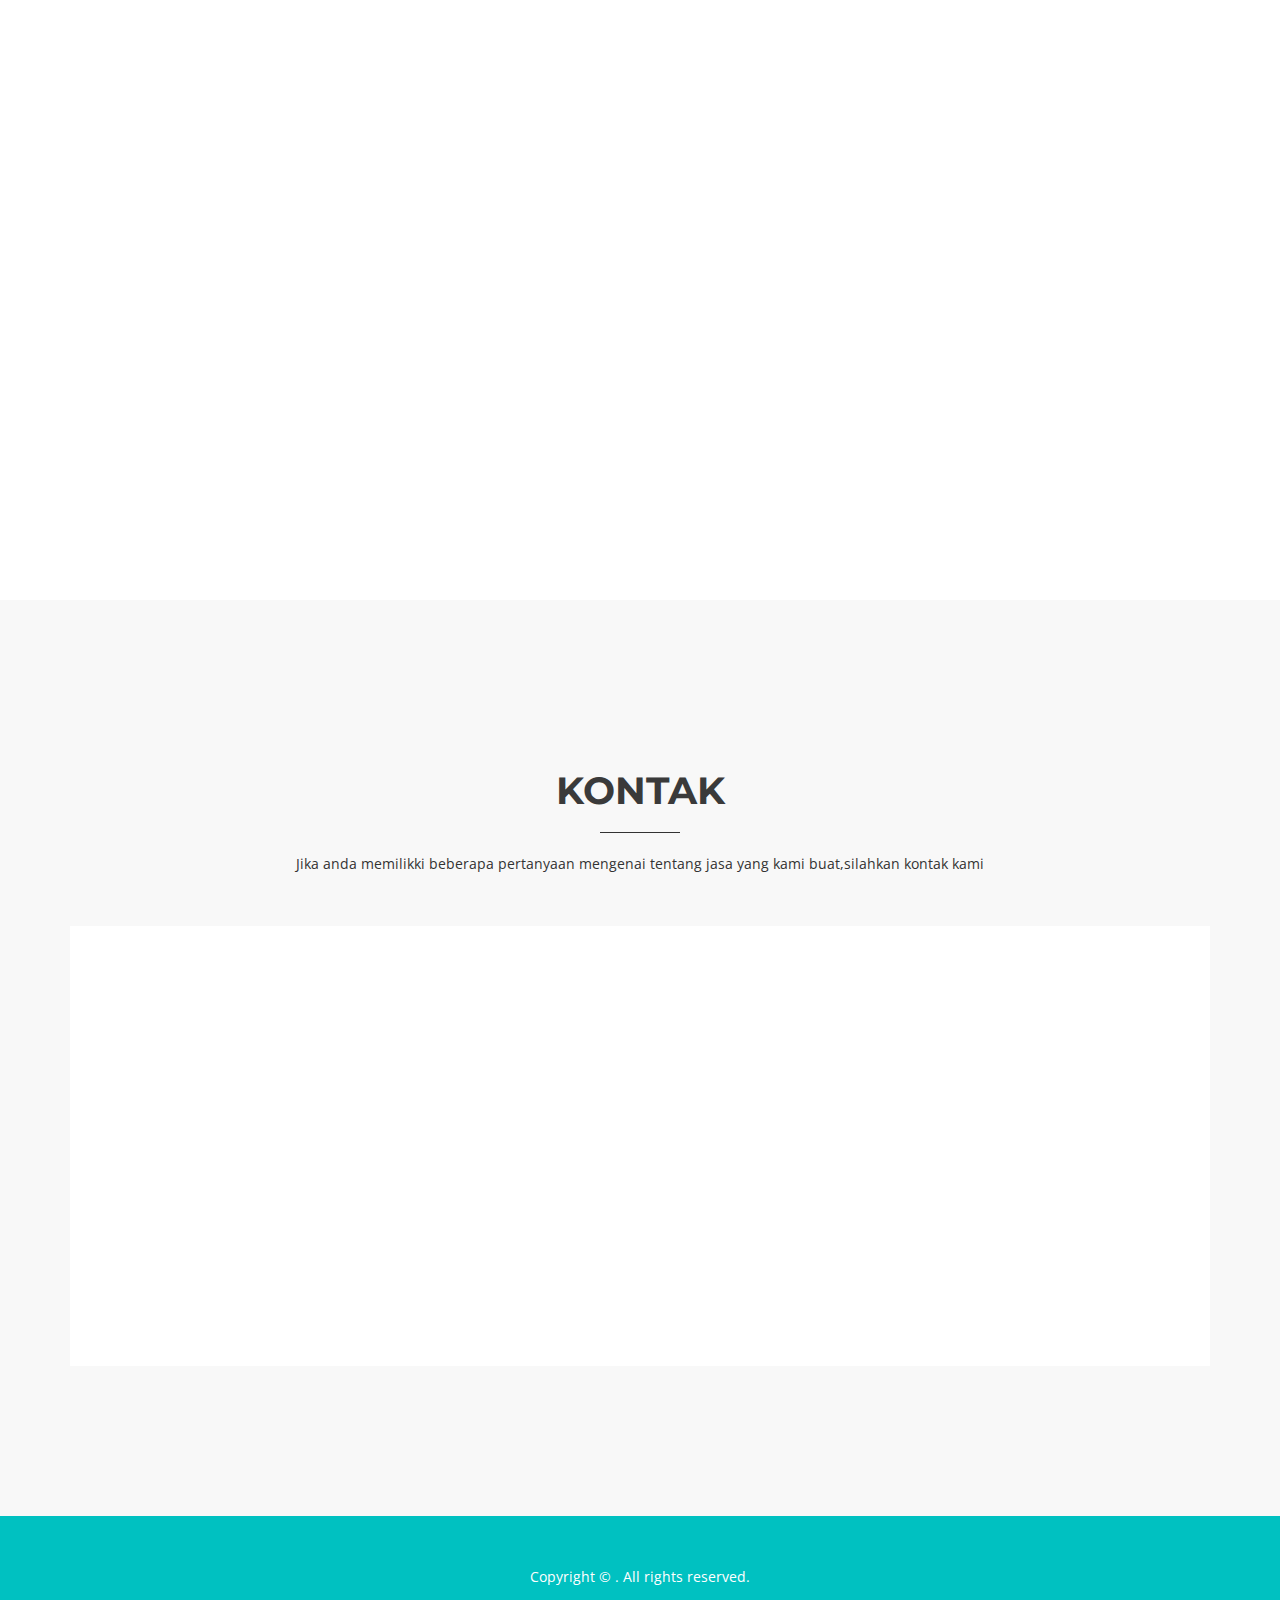
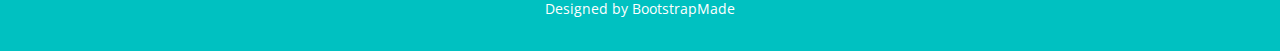
==== commit d28478cd: "update fotoprofile" ====
--- a/portfolios/index.html
+++ b/portfolios/index.html
@@ -276,7 +276,7 @@
           <div class="section-heading">
             <h2>Teamworks</h2>
             <div class="heading-line"></div>
-            <p>Fotoprofile Team PUSAT WEBSITE</p>
+            <p>Fotoprofile Saya</p>
           </div>
         </div>
       </div>
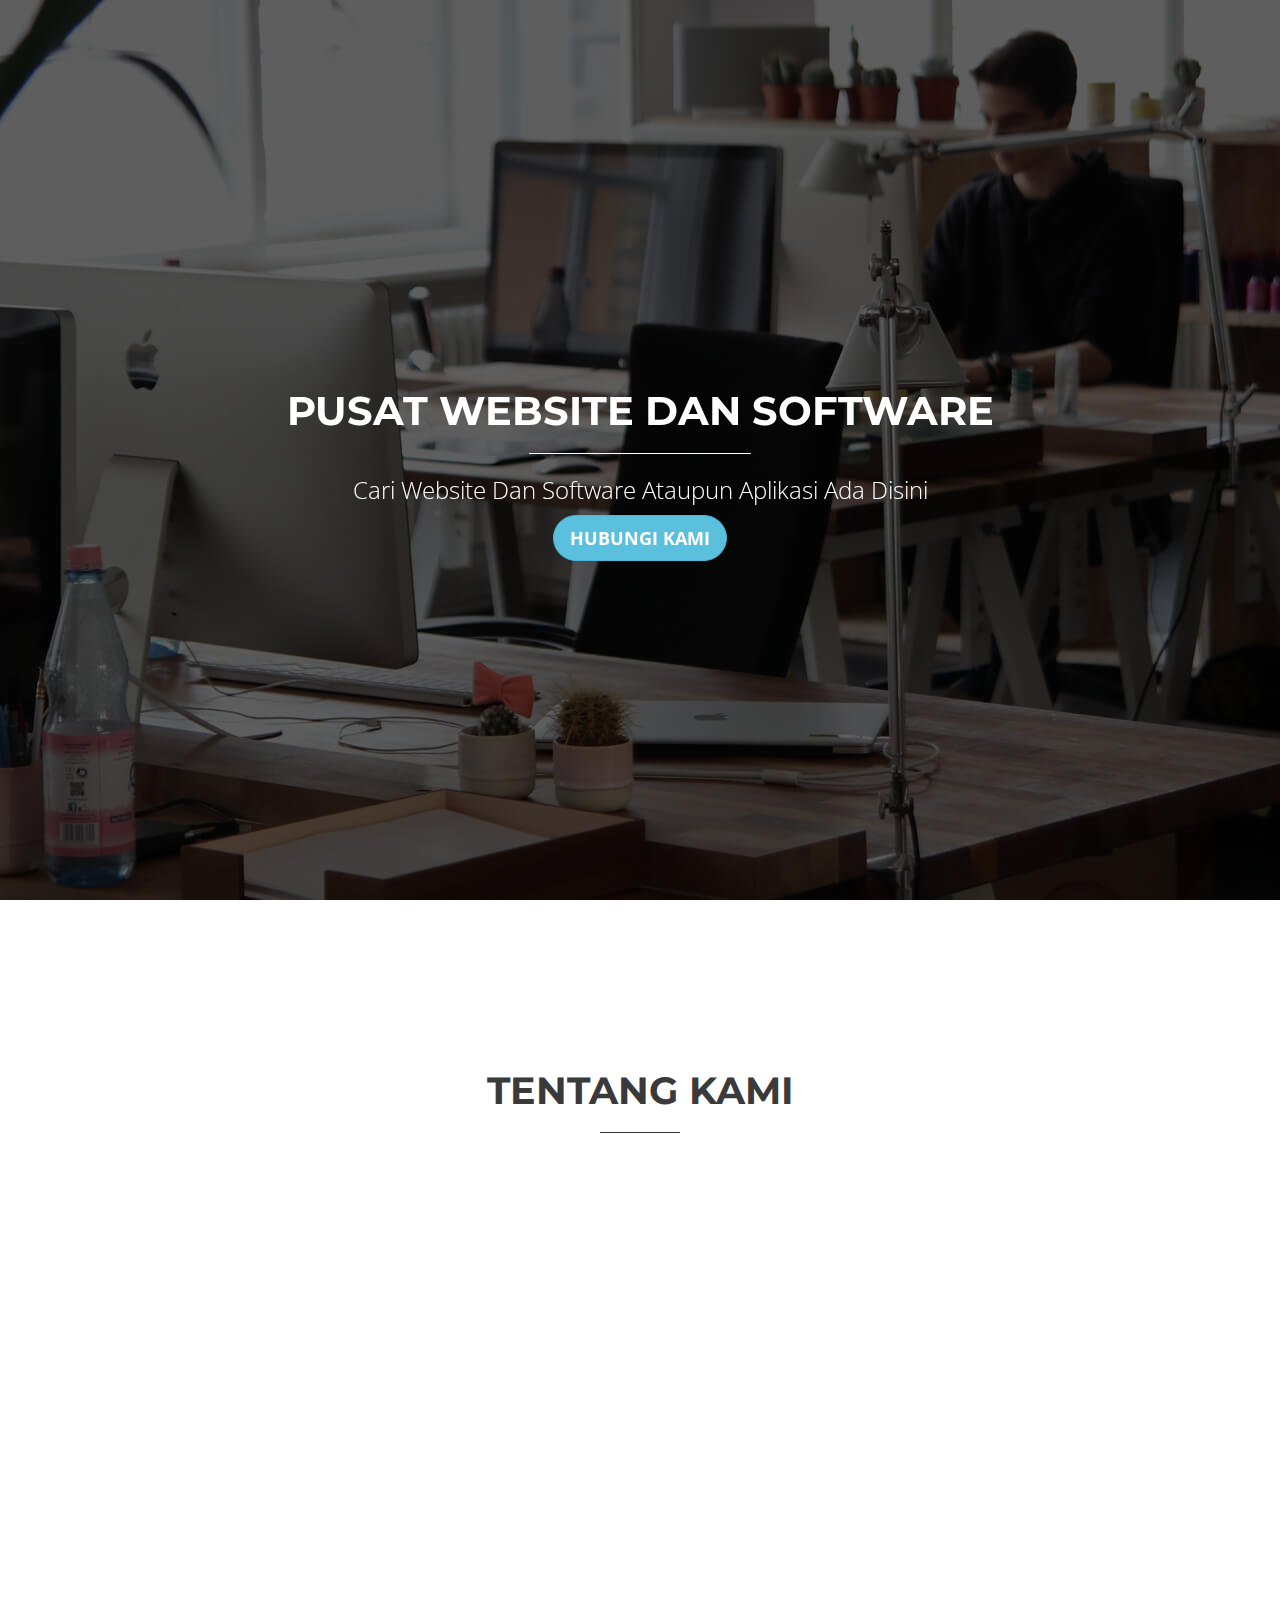
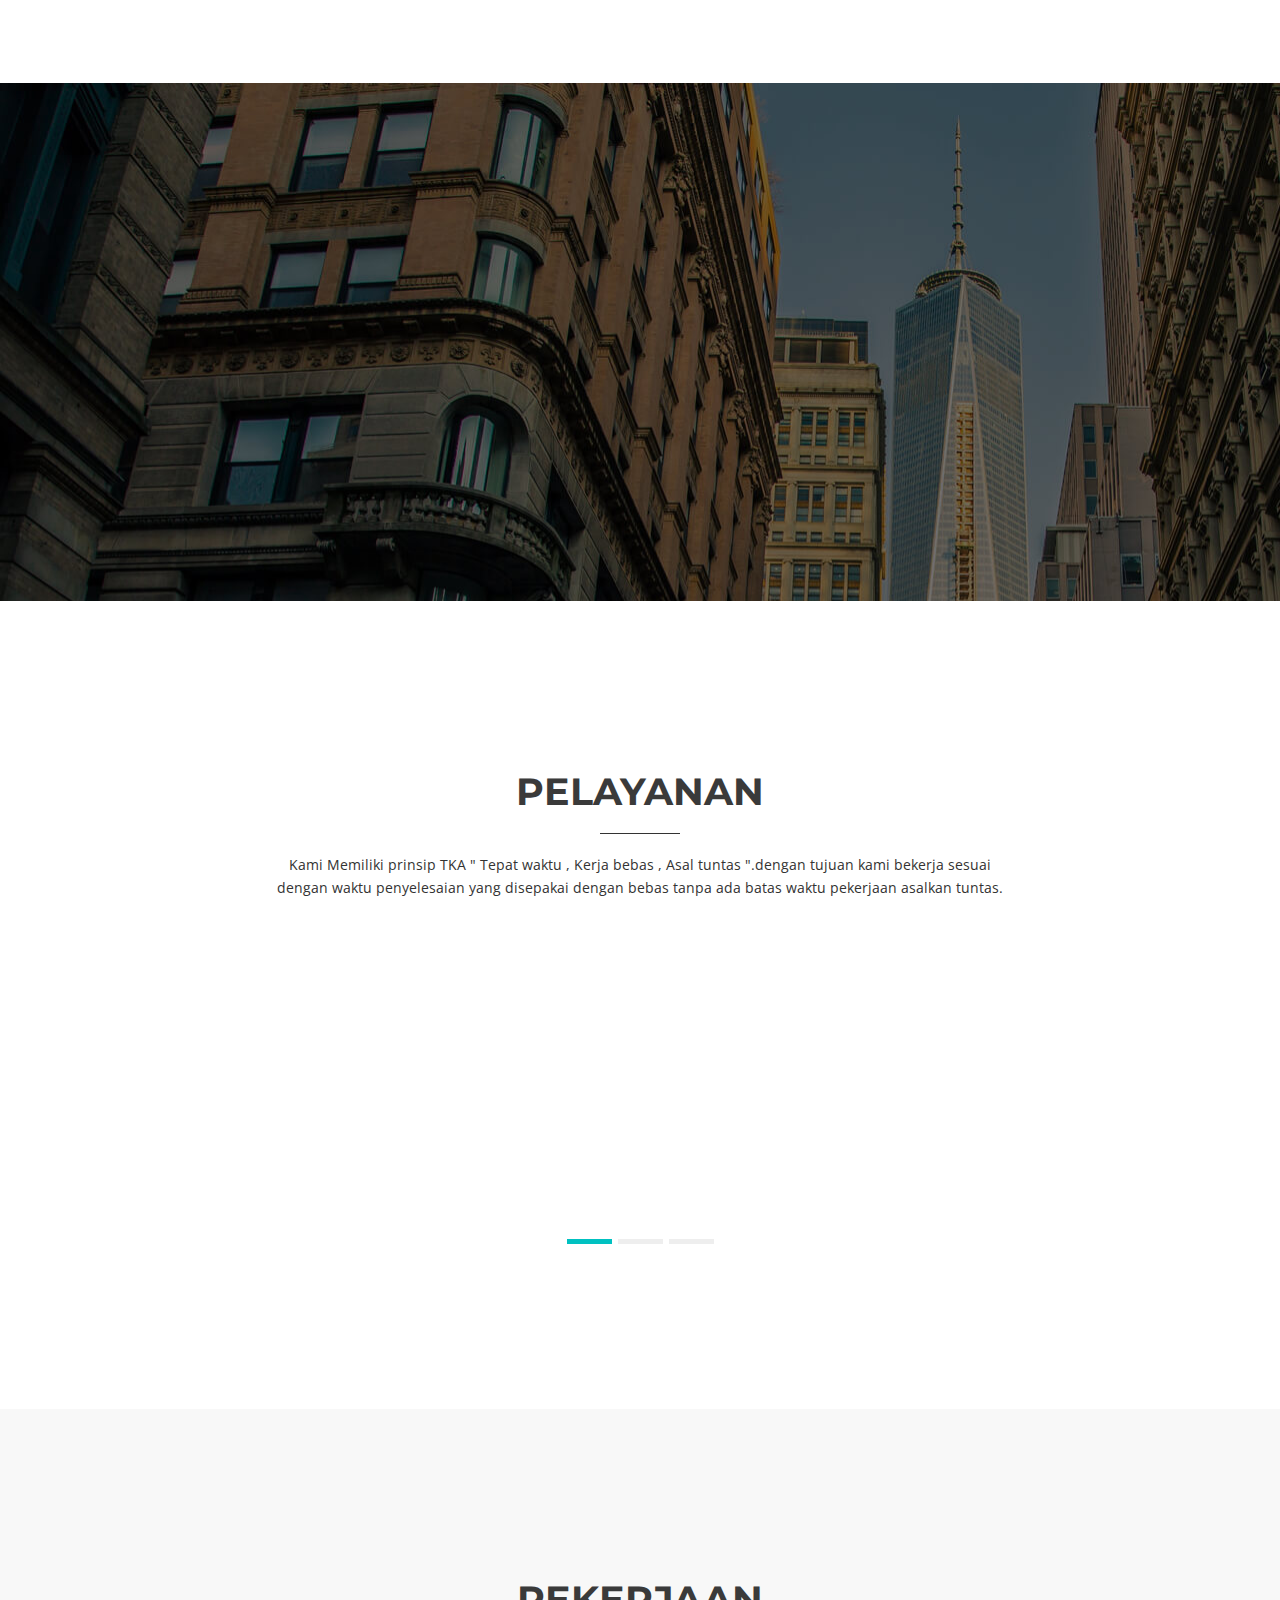
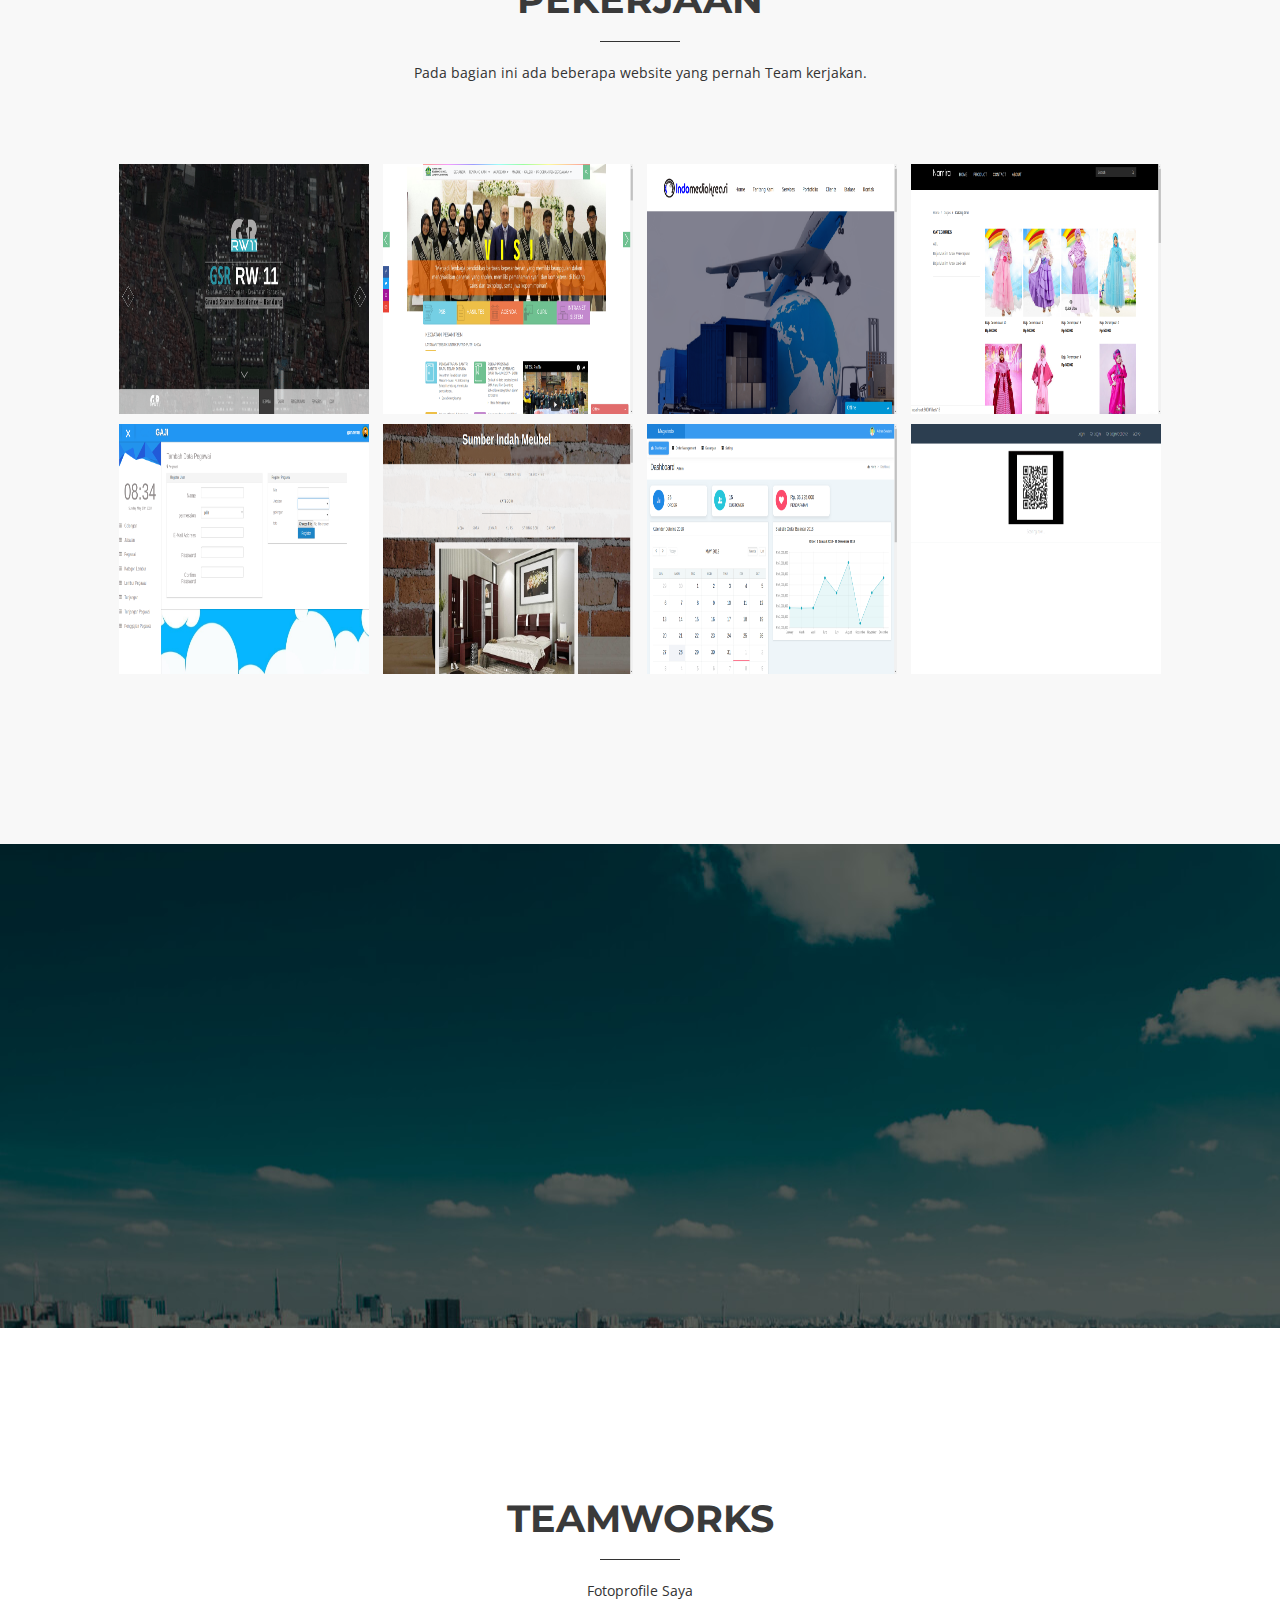
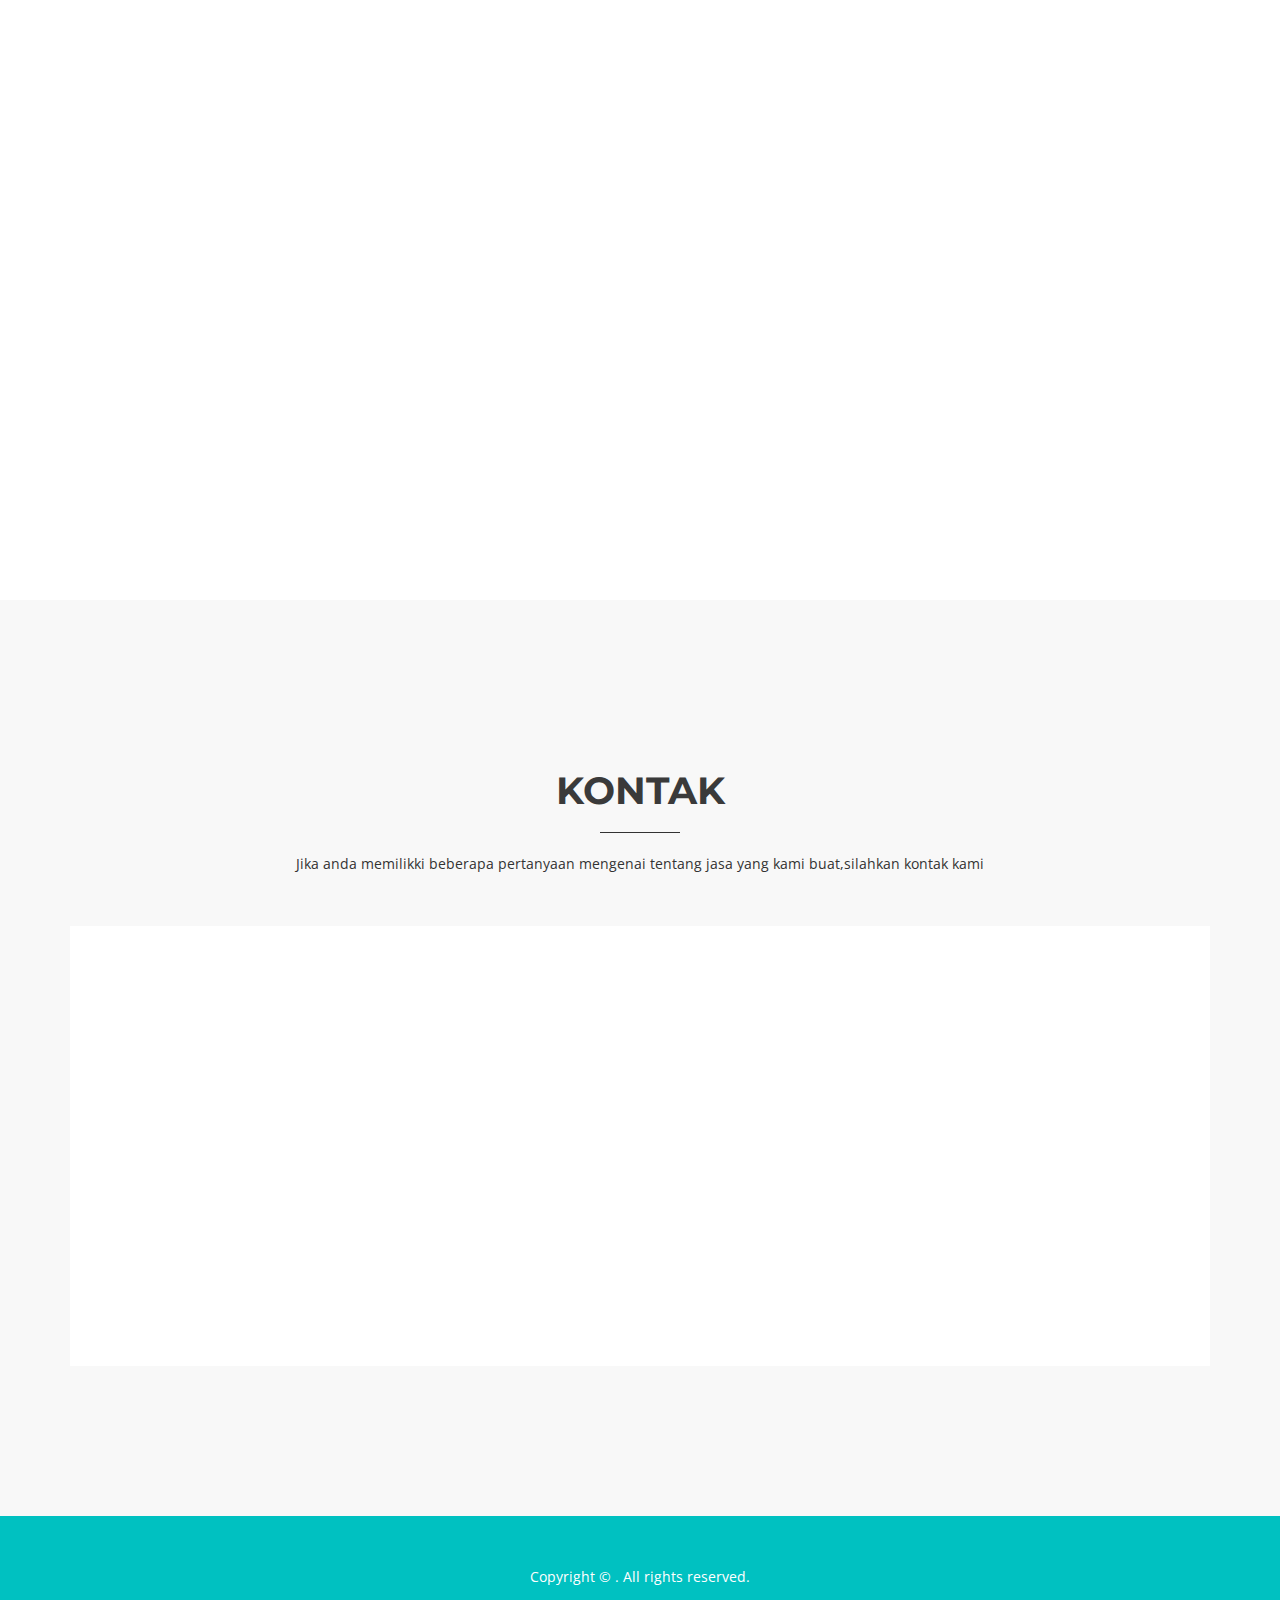
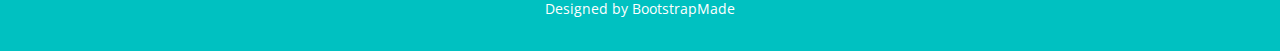
==== commit f7c24423: "update slider" ====
--- a/portfolios/index.html
+++ b/portfolios/index.html
@@ -51,7 +51,7 @@
           <div id="rotator">
             <h1><span class="1strotate">Pusat Website Dan Software, Sopan Santun , Kerja Keras , Hingga Tuntas</span></h1>
             <div class="line-spacer"></div>
-            <p><span class="2ndrotate">Cari Website Dan Software</span></p>
+            <p><span class="2ndrotate">Cari Website Dan Software Ataupun Aplikasi Ada Disini</span></p>
             <div class="form-group">
               <div class="col-md-offset-2 col-md-8">
                 <a type="submit" class="btn btn-info btn-lg round" href="#contact" >Hubungi Kami</a>
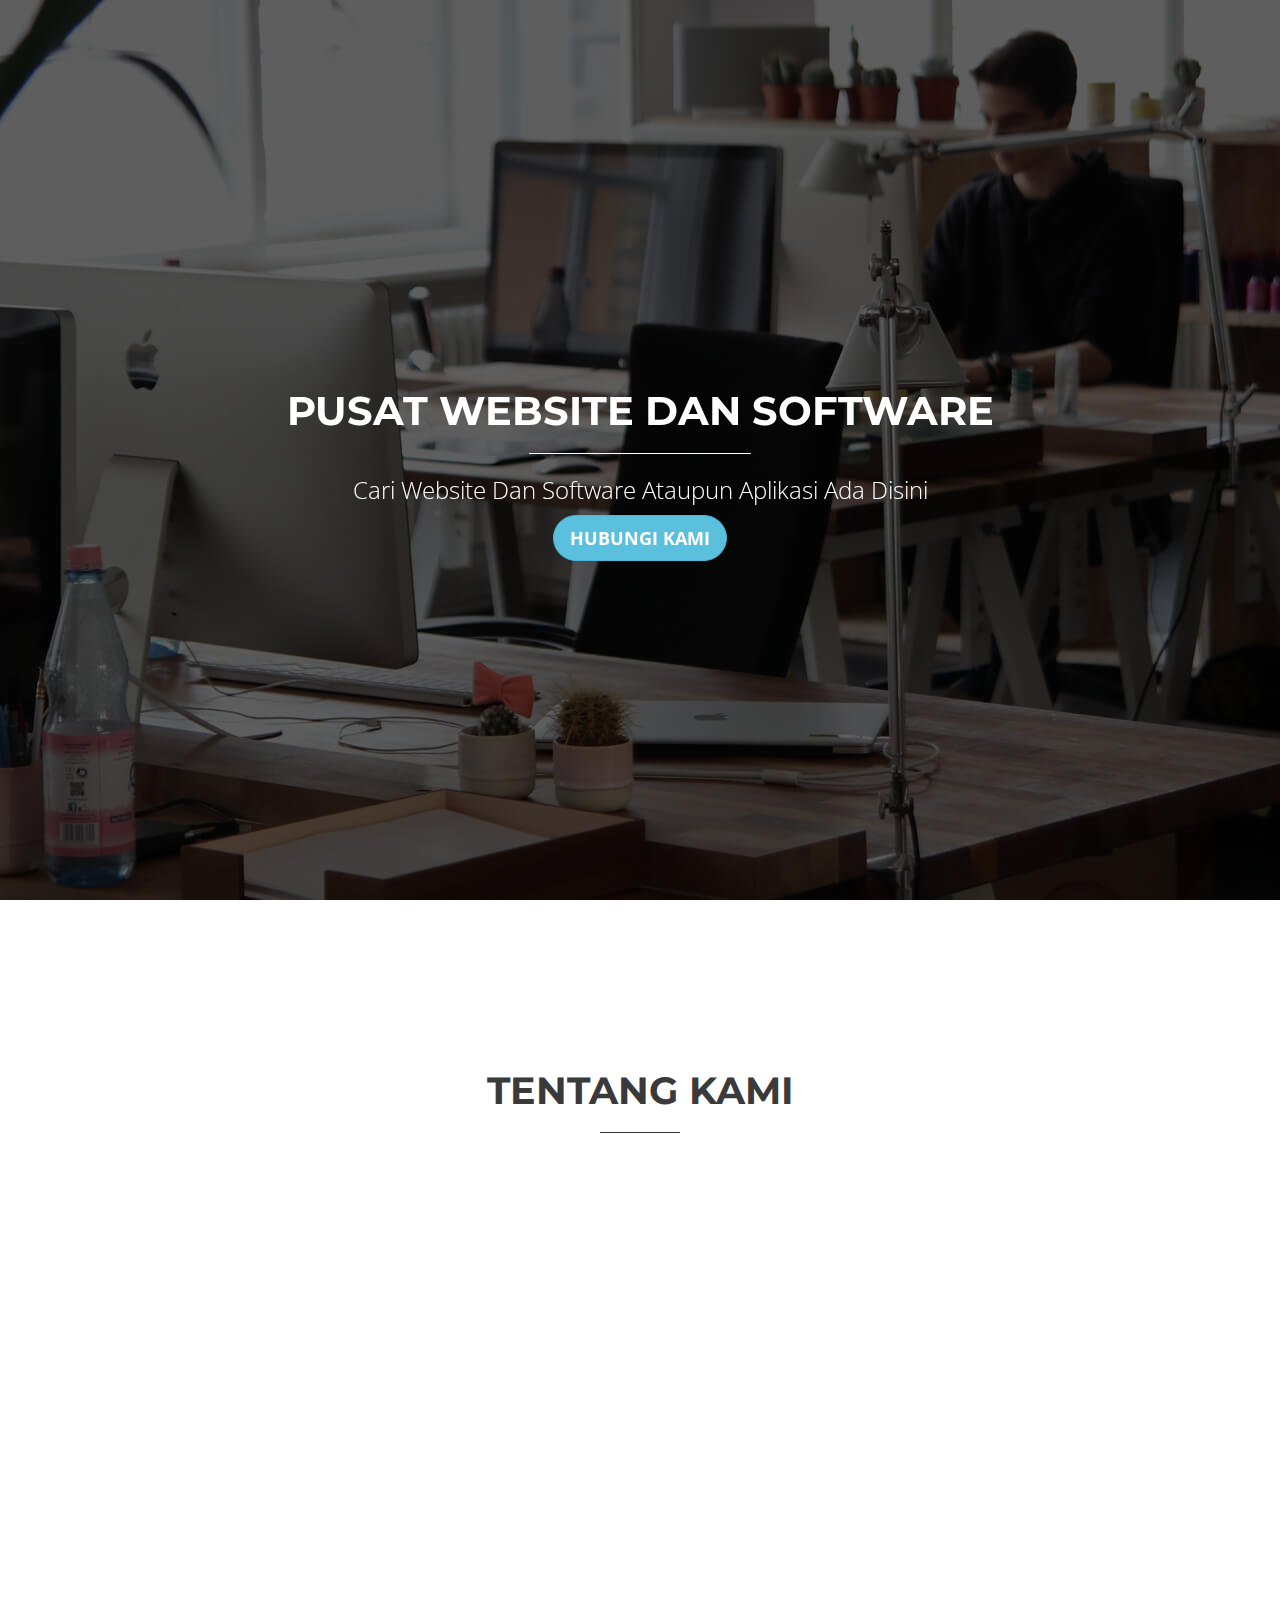
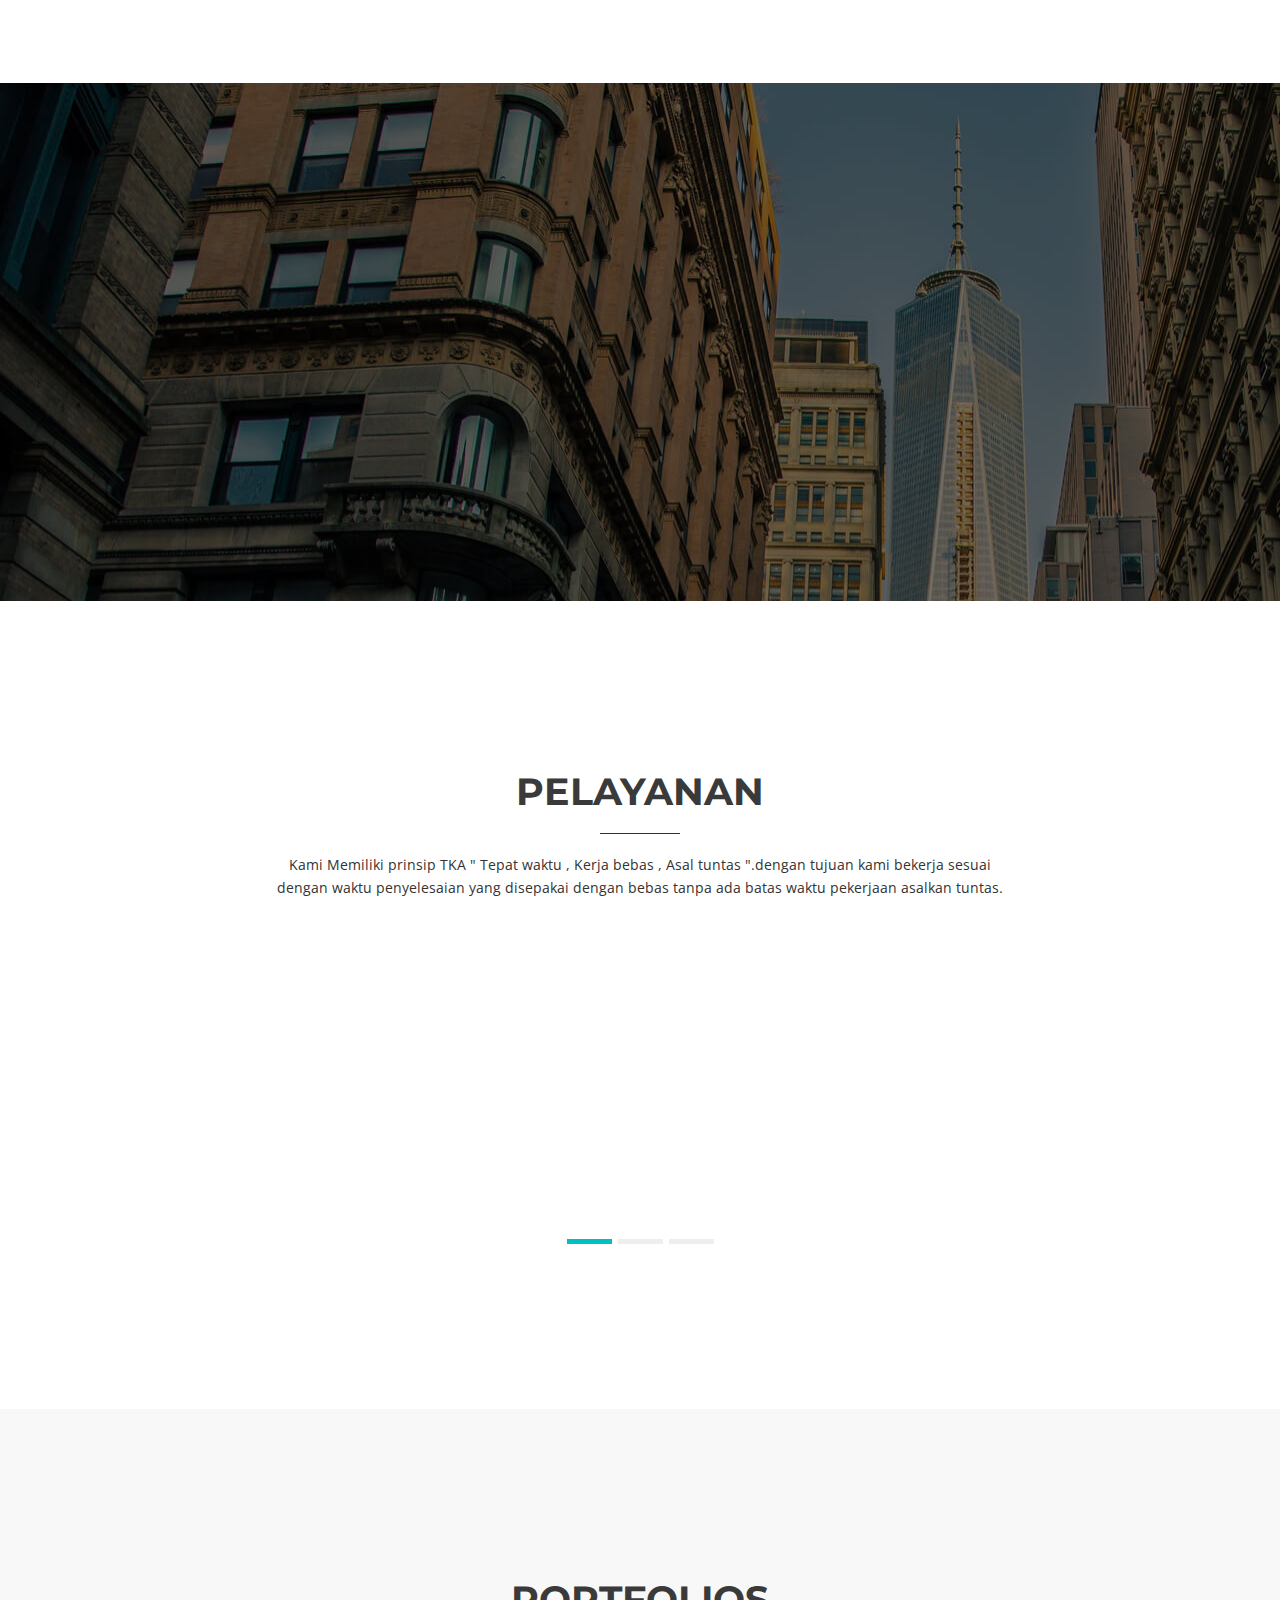
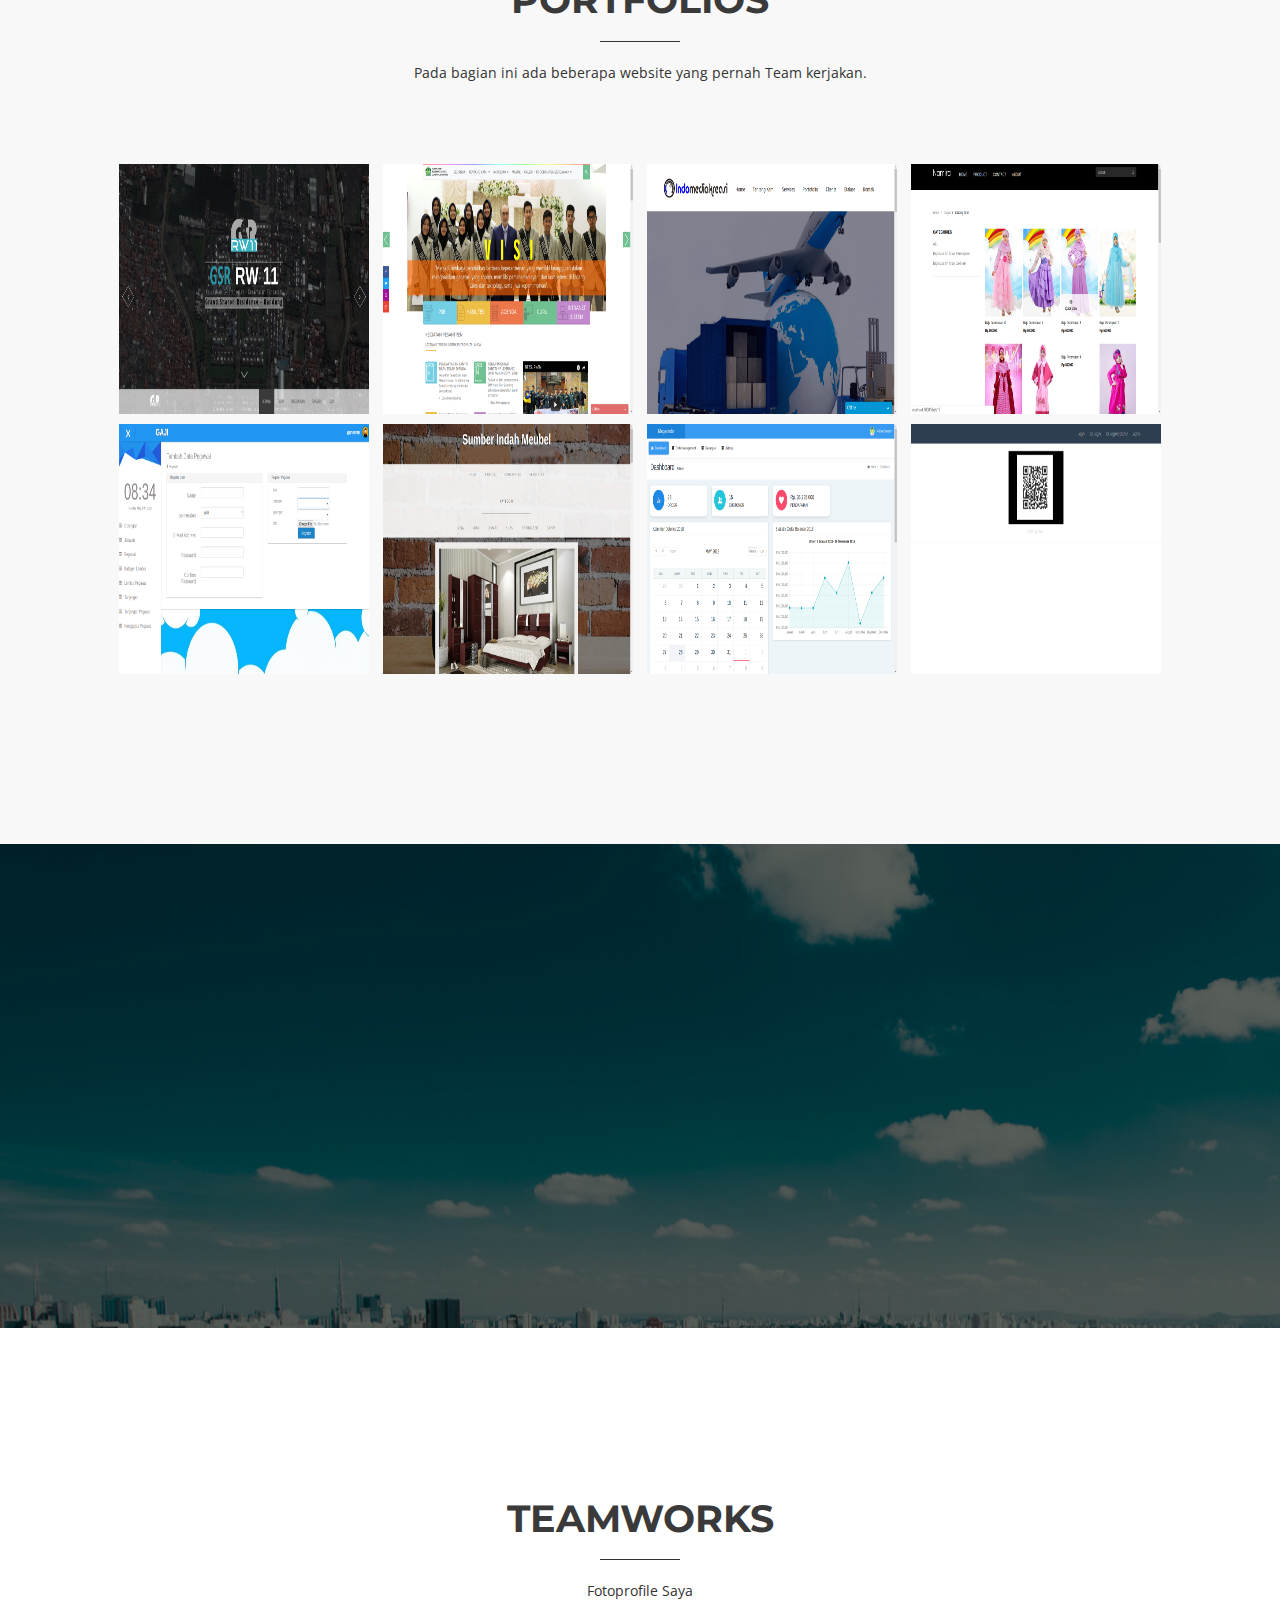
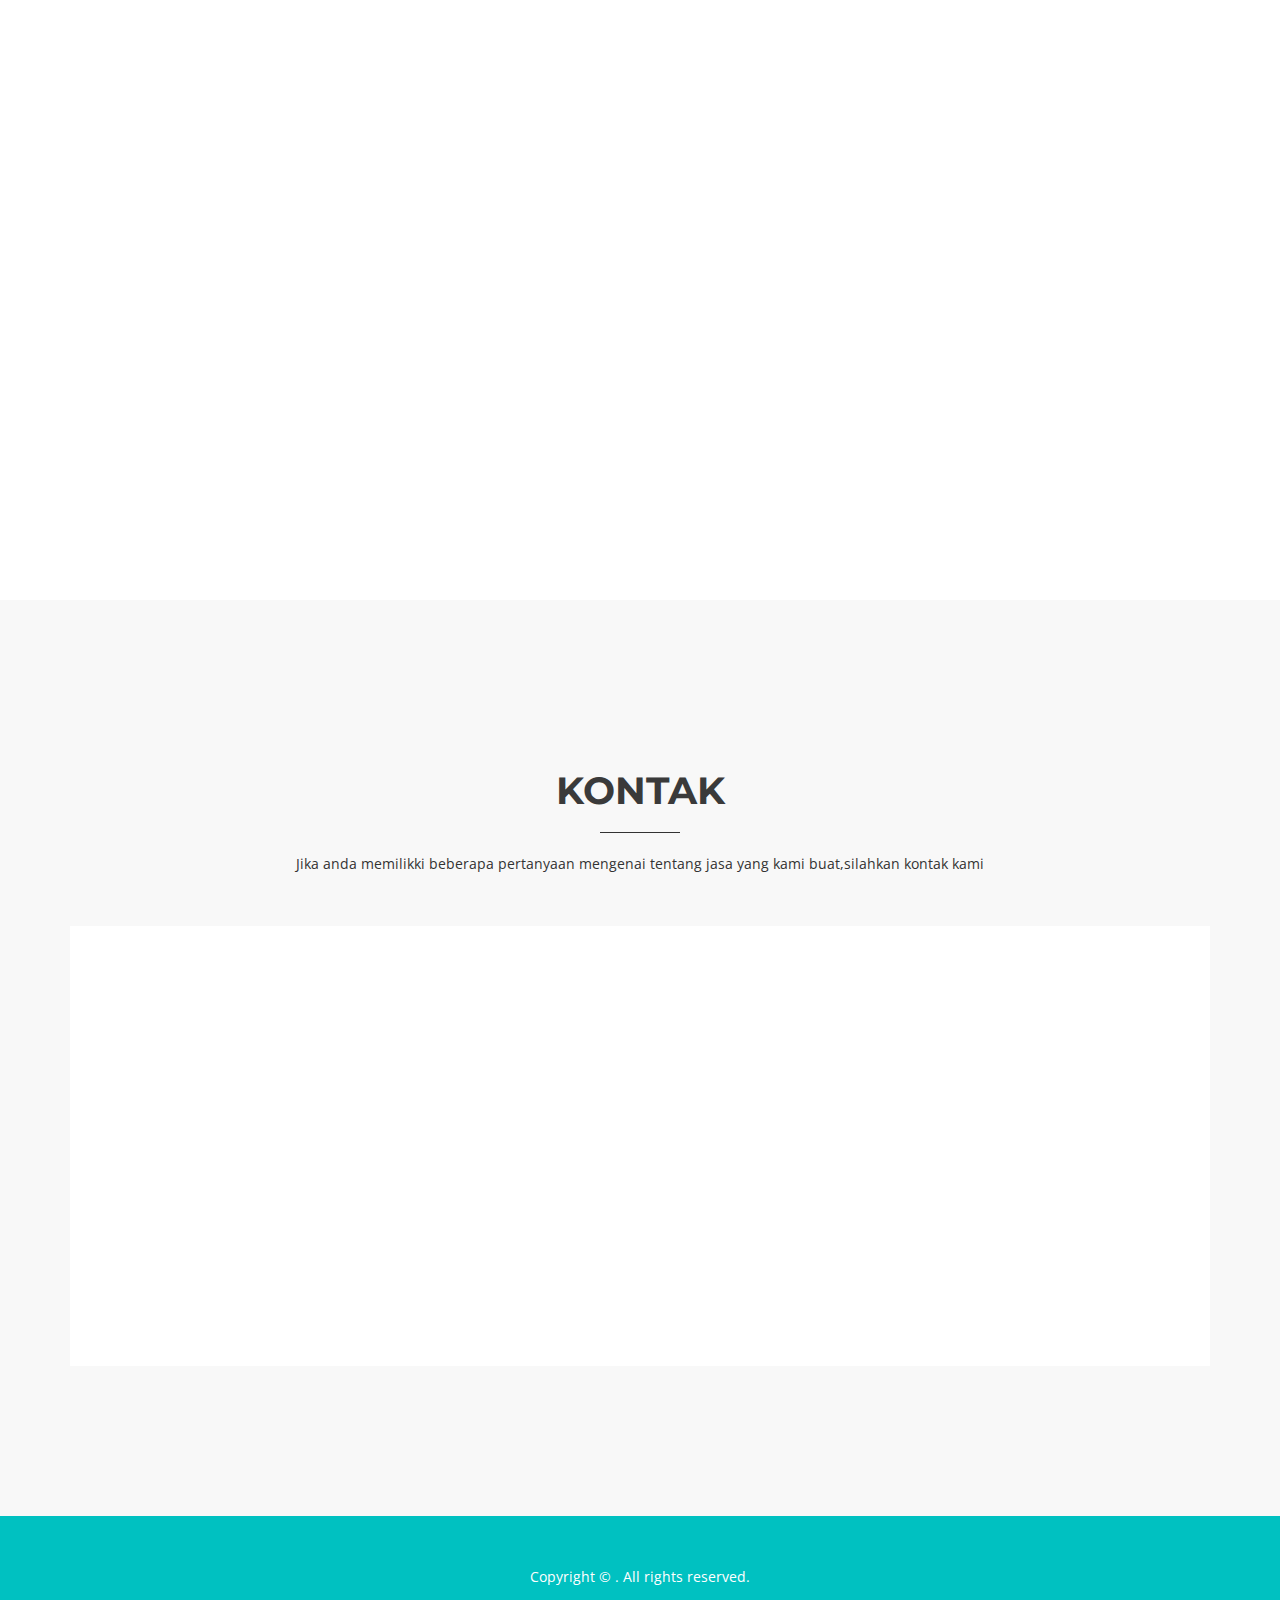
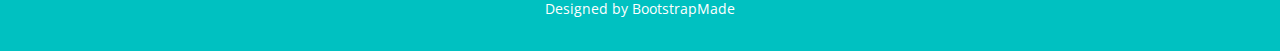
==== commit 9faf554f: "rename pekerjaan to portfolios" ====
--- a/portfolios/index.html
+++ b/portfolios/index.html
@@ -35,7 +35,7 @@
           <li class="current"><a href="#intro">Beranda</a></li>
           <li><a href="#about">Tentang</a></li>
           <li><a href="#services">Pelayanan</a></li>
-          <li><a href="#portfolio">Pekerjaan</a></li>
+          <li><a href="#portfolio">portfolios</a></li>
           <li><a href="#team">Team</a></li>
           <li><a href="#contact">Kontak</a></li>
         </ul>
@@ -189,7 +189,7 @@
       <div class="row">
         <div class="col-md-offset-2 col-md-8">
           <div class="section-heading">
-            <h2>Pekerjaan</h2>
+            <h2>Portfolios</h2>
             <div class="heading-line"></div>
             <p>Pada bagian ini ada beberapa website yang pernah Team kerjakan.</p>
           </div>
